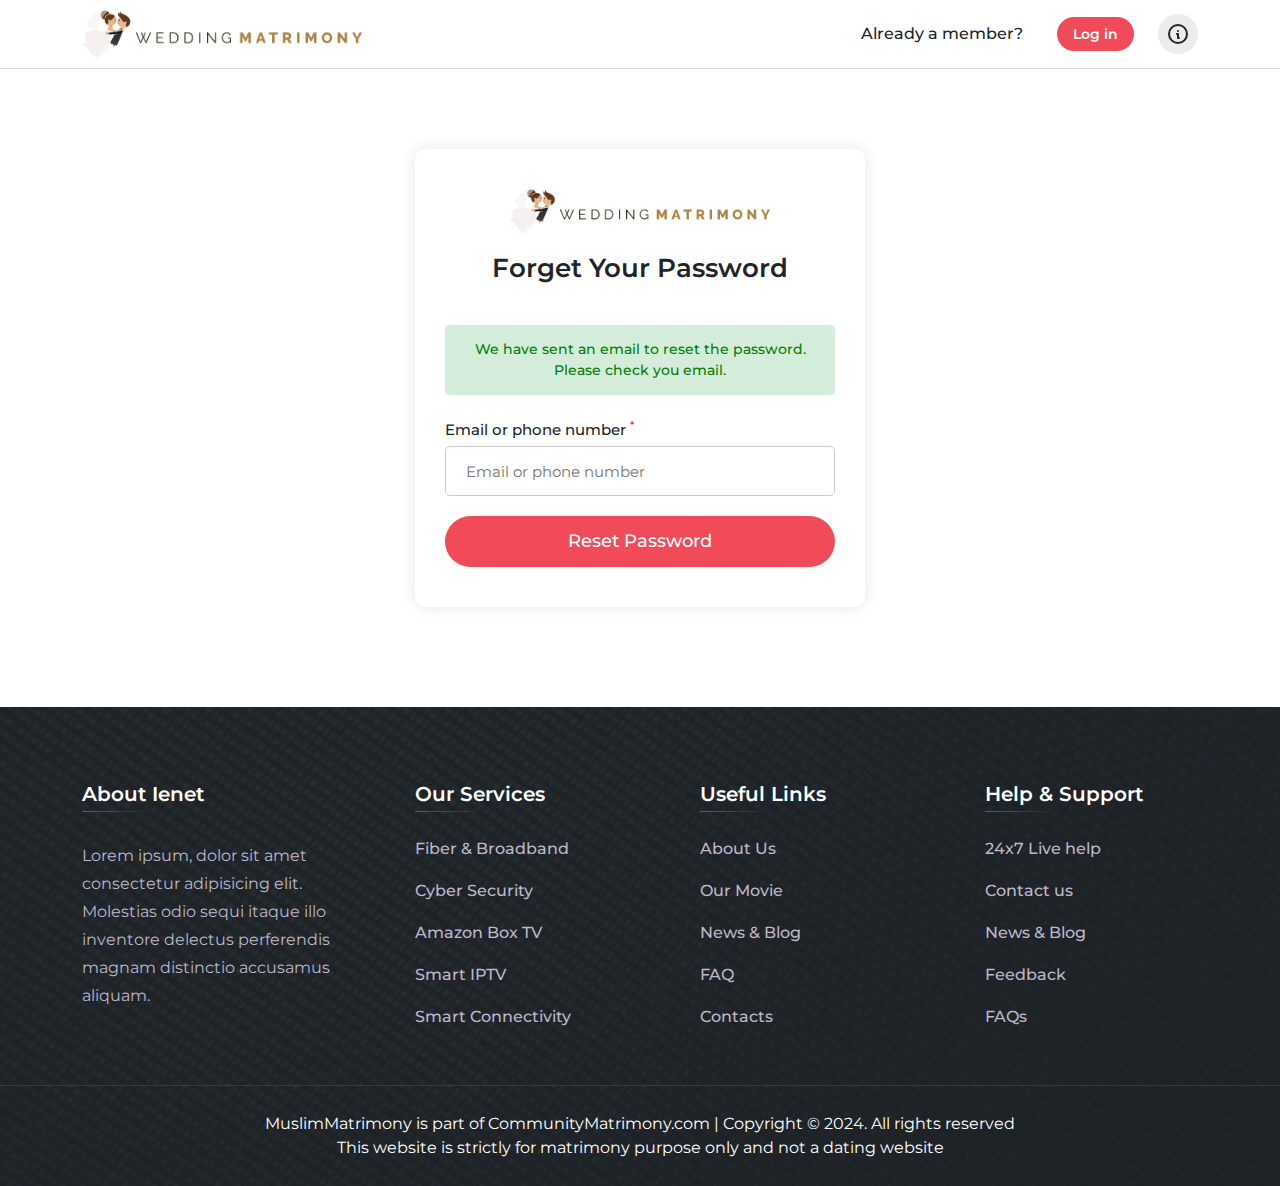
==== forget.html @ d46f6d16 "update" ====
<!DOCTYPE html>
<html lang="en">

<head>
  <meta charset="UTF-8">
  <meta http-equiv="X-UA-Compatible" content="IE=edge">
  <meta name="viewport"
    content="width=device-width, initial-scale=1.0, maximum-scale=5.0, minimum-scale=1.0, user-scalable=yes">
  <title>Matrimony</title>
  <link rel="shortcut icon" href="" type="image/x-icon">
  <!--all css link -->
  <link rel="stylesheet" href="css/bootstrap.min.css">
  <link rel="stylesheet" href="css/animate.min.css">
  <link rel="stylesheet" href="css/slick.css">
  <link rel="stylesheet" href="css/magnific-popup.css">
  <link rel="stylesheet" href="css/chosen.css">
  <link rel="stylesheet" href="css/style.css">
  <link rel="stylesheet" href="css/responsive.css">
</head>


<body>
  <!-- <div id="preloader">
    <div class="loader"></div>
  </div> -->
  <!-- header area start -->
  <div id="header-fixed-height"></div>
  <header class="header_area" id="sticky-header">
    <nav class="navbar navbar-expand-xl d-none d-xl-flex">
      <div class="container">
        <a class="navbar-brand" href="index.html">
          <img src="images/logo.png" alt="logo" width="280">
        </a>
        <button class="navbar-toggler" type="button" data-bs-toggle="collapse" data-bs-target="#navbarSupportedContent"
          aria-controls="navbarSupportedContent" aria-expanded="false" aria-label="Toggle navigation">
          <span class="navbar-toggler-icon"></span>
        </button>
        <div class="collapse navbar-collapse" id="navbarSupportedContent">
          <ul class="navbar-nav ms-auto mb-lg-0">
          </ul>
          <div class="login d-flex align-items-center gap-4">
            <h4 class="title">Already a member?</h4>
            <a href="login.html" class="login_btn">Log in</a>
            <span class="info"><svg xmlns="http://www.w3.org/2000/svg" width="24" height="24" viewBox="0 0 24 24"
                fill="none" stroke="currentColor" stroke-width="2" stroke-linecap="round" stroke-linejoin="round"
                class="icon icon-tabler icons-tabler-outline icon-tabler-info-circle">
                <path stroke="none" d="M0 0h24v24H0z" fill="none" />
                <path d="M3 12a9 9 0 1 0 18 0a9 9 0 0 0 -18 0" />
                <path d="M12 9h.01" />
                <path d="M11 12h1v4h1" /></svg>
              <div class="info_dropdown_box">
                <h4 class="title">For Service Assistance</h4>
                <a href="tel:7538897555">Call 7538897555 (Toll-Free)</a>
                <hr>
                <h4 class="title">For Payment Assistance</h4>
                <a href="tel:7538897555">Call 7538897555 (Toll-Free)</a>
              </div>
            </span>
          </div>
        </div>
      </div>
    </nav>
    <!-- mobile navbar part start -->
    <div class="mobile-menu-area d-block d-xl-none">
      <div class="mobile-topbar">
        <div class="container">
          <div class="d-flex justify-content-between align-items-center">
            <div class="logo">
              <a href="index-2.html"> <img src="images/logo.png" alt="logo"></a>
            </div>
            <div class="bars">
              <i class="fas fa-bars"></i>
            </div>
          </div>
        </div>
      </div>
      <div class="mobile-menu-overlay"></div>
      <div class="mobile-menu-main">
        <div class="logo">
          <a href="index.html"> <img src="images/logo.png" alt="logo"></a>
        </div>
        <div class="close-mobile-menu"><i class="fas fa-times"></i></div>
        <div class="menu-body">
          <div class="menu-list">
            <ul class="list-unstyled">
              <li class="nav-item">
                <a class="nav-link active" aria-current="page" href="#">
                  Consultation
                </a>
              </li>
              <li class="nav-item">
                <a class="nav-link" href="#">
                  Health Plans
                </a>
              </li>
              <li class="nav-item">
                <a class="nav-link" href="#">
                  Order Medicine
                </a>
              </li>
              <li class="nav-item">
                <a class="nav-link" href="#">
                  Home Diagnostics
                </a>
              </li>
              <li class="nav-item">
                <a class="nav-link" href="#">
                  Employers & NGOs
                </a>
              </li>
              <li class="nav-item">
                <a class="nav-link" href="#">
                  For Doctors
                </a>
              </li>
            </ul>
          </div>
        </div>
        <div class="mobile-menu-action-btn pt-4">
          <a href="login.html" class="uppercase">Log in</a>
        </div>
      </div>
    </div>
    <!-- mobile navbar part end -->
  </header>
  <!-- header area end -->

  <!-- main area start -->
  <main>

    <!-- login area start -->
    <section class="login_area">
      <div class="container">
        <div class="login_box">
          <div class="text-center">
            <img src="images/logo.png" alt="" width="260">
            <h2 class="title">Forget Your Password</h2>
          </div>
          <div class="msg_success">
            <p>We have sent an email to reset the password. Please check you email.</p>
          </div>
          <!-- <div class="msg_error">
            <p>Email Field is required</p>
          </div> -->
          <form action="#">
            <div class="input_groups">
              <label for="#">Email or phone number <sup class="text-danger">*</sup></label>
              <input type="email" placeholder="Email or phone number">
            </div>

            <div class="button_goups">
              <button type=" submit">Reset Password</button>
            </div>
          </form>
        </div>
      </div>
    </section>
    <!-- login area end -->
  </main>
  <!-- main area end -->
  <!-- scroll top part start -->
  <button class="scroll-to-top">
    <svg xmlns="http://www.w3.org/2000/svg" width="24" height="24" viewBox="0 0 24 24" fill="none" stroke="currentColor"
      stroke-width="2" stroke-linecap="round" stroke-linejoin="round"
      class="icon icon-tabler icons-tabler-outline icon-tabler-chevron-up">
      <path stroke="none" d="M0 0h24v24H0z" fill="none" />
      <path d="M6 15l6 -6l6 6" /></svg>
  </button>
  <!-- scroll top part end -->
  <!-- footer area start -->
  <footer class="footer_area" style="background-image: url(images/footer-bg-1-1.png)">
    <div class="overlay">
      <div class="container">
        <div class="row">
          <div class="col-md-6 col-xl-3">
            <div class="footer-widget footer-widget--about">
              <h2 class="footer-widget__title">About Ienet</h2>
              <p class="footer-widget__text">
                Lorem ipsum, dolor sit amet consectetur adipisicing elit. Molestias odio sequi itaque illo inventore
                delectus perferendis magnam distinctio accusamus aliquam.
              </p>
            </div>
          </div>
          <div class="col-md-6 col-xl-3">
            <div class="footer-widget footer-widget--links ps-xl-5">
              <h2 class="footer-widget__title">our services</h2>
              <ul class="list-unstyled footer-widget__links">
                <li><a href="#">Fiber & Broadband</a></li>
                <li><a href="#">Cyber Security</a></li>
                <li><a href="#">Amazon Box TV</a></li>
                <li><a href="#">Smart IPTV</a></li>
                <li><a href="#">Smart Connectivity</a></li>
              </ul>
            </div>
          </div>
          <div class="col-md-6 col-xl-3">
            <div class="footer-widget footer-widget--links ps-xl-5">
              <h2 class="footer-widget__title">useful links</h2>
              <ul class="list-unstyled footer-widget__links">
                <li><a href="#">About Us</a></li>
                <li><a href="#">Our Movie</a></li>
                <li><a href="#">News & Blog</a></li>
                <li><a href="#">FAQ</a></li>
                <li><a href="#">Contacts</a></li>
              </ul>
            </div>
          </div>
          <div class="col-md-6 col-xl-3">
            <div class="footer-widget footer-widget--links ps-xl-5">
              <h2 class="footer-widget__title">Help & Support</h2>
              <ul class="list-unstyled footer-widget__links">
                <li><a href="#">24x7 Live help</a></li>
                <li><a href="#">Contact us</a></li>
                <li><a href="#">News & Blog</a></li>
                <li><a href="#">Feedback</a></li>
                <li><a href="#">FAQs</a></li>
              </ul>
            </div>
          </div>
        </div>
      </div>
      <div class="main-footer__bottom">
        <div class="container">
          <div class="main-footer__bottom__inner">
            <p class="main-footer__copyright">
              MuslimMatrimony is part of CommunityMatrimony.com | Copyright © 2024. All rights reserved
            </p>
            <p class="main-footer__copyright">
              This website is strictly for matrimony purpose only and not a dating website
            </p>
          </div>
        </div>
      </div>
    </div>
  </footer>
  <!-- footer area end -->


  <!-- all js link -->
  <script src="js/jquery-3.6.0.min.js"></script>
  <script src="js/bootstrap.bundle.min.js"></script>
  <script src="js/slick.min.js"></script>
  <script src="js/jquery.magnific-popup.min.js"></script>
  <script src="js/chosen.jquery.min.js"></script>
  <script src="js/script.js"></script>
</body>

</html>
---- css/chosen.css ----
.chosen-container {
  position: relative;
  display: inline-block;
  vertical-align: middle;
  font-size: 13px;
  -webkit-user-select: none;
  -moz-user-select: none;
  -ms-user-select: none;
  user-select: none;
}

.chosen-container * {
  -webkit-box-sizing: border-box;
  box-sizing: border-box;
}

.chosen-container .chosen-drop {
  position: absolute;
  top: 100%;
  z-index: 1010;
  width: 100%;
  border: 1px solid #aaa;
  border-top: 0;
  background: #fff;
  -webkit-box-shadow: 0 4px 5px rgba(0, 0, 0, 0.15);
  box-shadow: 0 4px 5px rgba(0, 0, 0, 0.15);
  clip: rect(0, 0, 0, 0);
  -webkit-clip-path: inset(100% 100%);
  clip-path: inset(100% 100%);
}

.chosen-container.chosen-with-drop .chosen-drop {
  clip: auto;
  -webkit-clip-path: none;
  clip-path: none;
}

.chosen-container a {
  cursor: pointer;
}

.chosen-container .search-choice .group-name, .chosen-container .chosen-single .group-name {
  margin-right: 4px;
  overflow: hidden;
  white-space: nowrap;
  text-overflow: ellipsis;
  font-weight: normal;
  color: #999999;
}

.chosen-container .search-choice .group-name:after, .chosen-container .chosen-single .group-name:after {
  content: ":";
  padding-left: 2px;
  vertical-align: top;
}

/* @end */
/* @group Single Chosen */
.chosen-container-single .chosen-single {
  position: relative;
  display: block;
  overflow: hidden;
  padding: 0 0 0 8px;
  height: 25px;
  border: 1px solid #aaa;
  border-radius: 5px;
  background-color: #fff;
  background: -webkit-gradient(linear, left top, left bottom, color-stop(20%, #fff), color-stop(50%, #f6f6f6), color-stop(52%, #eee), to(#f4f4f4));
  background: linear-gradient(#fff 20%, #f6f6f6 50%, #eee 52%, #f4f4f4 100%);
  background-clip: padding-box;
  -webkit-box-shadow: 0 0 3px #fff inset, 0 1px 1px rgba(0, 0, 0, 0.1);
  box-shadow: 0 0 3px #fff inset, 0 1px 1px rgba(0, 0, 0, 0.1);
  color: #444;
  text-decoration: none;
  white-space: nowrap;
  line-height: 24px;
}

.chosen-container-single .chosen-default {
  color: #999;
}

.chosen-container-single .chosen-single span {
  display: block;
  overflow: hidden;
  margin-right: 26px;
  text-overflow: ellipsis;
  white-space: nowrap;
}

.chosen-container-single .chosen-single-with-deselect span {
  margin-right: 38px;
}

.chosen-container-single .chosen-single abbr {
  position: absolute;
  top: 6px;
  right: 26px;
  display: block;
  width: 12px;
  height: 12px;
  font-size: 1px;
}

.chosen-container-single .chosen-single abbr:hover {
  background-position: -42px -10px;
}

.chosen-container-single.chosen-disabled .chosen-single abbr:hover {
  background-position: -42px -10px;
}

.chosen-container-single .chosen-single div {
  position: absolute;
  top: 0;
  right: 0;
  display: block;
  width: 18px;
  height: 100%;
}

.chosen-container-single .chosen-single div b {
  display: block;
  width: 100%;
  height: 100%;
}

.chosen-container-single .chosen-search {
  position: relative;
  z-index: 1010;
  margin: 0;
  padding: 3px 4px;
  white-space: nowrap;
}

.chosen-container-single .chosen-search input[type="text"] {
  margin: 1px 0;
  padding: 4px 20px 4px 5px;
  width: 100%;
  height: auto;
  outline: 0;
  border: 1px solid #aaa;
  font-size: 1em;
  font-family: sans-serif;
  line-height: normal;
  border-radius: 0;
}

.chosen-container-single .chosen-drop {
  margin-top: -1px;
  border-radius: 0 0 4px 4px;
  background-clip: padding-box;
}

.chosen-container-single.chosen-container-single-nosearch .chosen-search {
  position: absolute;
  clip: rect(0, 0, 0, 0);
  -webkit-clip-path: inset(100% 100%);
  clip-path: inset(100% 100%);
}

/* @end */
/* @group Results */
.chosen-container .chosen-results {
  color: #444;
  position: relative;
  overflow-x: hidden;
  overflow-y: auto;
  margin: 0 4px 4px 0;
  padding: 0 0 0 4px;
  max-height: 240px;
  -webkit-overflow-scrolling: touch;
}

.chosen-container .chosen-results li {
  display: none;
  margin: 0;
  padding: 5px 6px;
  list-style: none;
  line-height: 15px;
  word-wrap: break-word;
  -webkit-touch-callout: none;
}

.chosen-container .chosen-results li.active-result {
  display: list-item;
  cursor: pointer;
}

.chosen-container .chosen-results li.disabled-result {
  display: list-item;
  color: #ccc;
  cursor: default;
}

.chosen-container .chosen-results li.highlighted {
  background-color: #3875d7;
  background-image: -webkit-gradient(linear, left top, left bottom, color-stop(20%, #3875d7), color-stop(90%, #2a62bc));
  background-image: linear-gradient(#3875d7 20%, #2a62bc 90%);
  color: #fff;
}

.chosen-container .chosen-results li.no-results {
  color: #777;
  display: list-item;
  background: #f4f4f4;
}

.chosen-container .chosen-results li.group-result {
  display: list-item;
  font-weight: bold;
  cursor: default;
}

.chosen-container .chosen-results li.group-option {
  padding-left: 15px;
}

.chosen-container .chosen-results li em {
  font-style: normal;
  text-decoration: underline;
}

/* @end */
/* @group Multi Chosen */
.chosen-container-multi .chosen-choices {
  position: relative;
  overflow: hidden;
  margin: 0;
  padding: 0 5px;
  width: 100%;
  height: auto;
  border: 1px solid #aaa;
  background-color: #fff;
  background-image: -webkit-gradient(linear, left top, left bottom, color-stop(1%, #eee), color-stop(15%, #fff));
  background-image: linear-gradient(#eee 1%, #fff 15%);
  cursor: text;
}

.chosen-container-multi .chosen-choices li {
  float: left;
  list-style: none;
}

.chosen-container-multi .chosen-choices li.search-field {
  margin: 0;
  padding: 0;
  white-space: nowrap;
}

.chosen-container-multi .chosen-choices li.search-field input[type="text"] {
  margin: 1px 0;
  padding: 0;
  height: 25px;
  outline: 0;
  border: 0 !important;
  background: transparent !important;
  -webkit-box-shadow: none;
  box-shadow: none;
  color: #999;
  font-size: 100%;
  font-family: sans-serif;
  line-height: normal;
  border-radius: 0;
  width: 25px;
}

.chosen-container-multi .chosen-choices li.search-choice {
  position: relative;
  margin: 3px 5px 3px 0;
  padding: 3px 20px 3px 5px;
  border: 1px solid #aaa;
  max-width: 100%;
  border-radius: 3px;
  background-color: #eeeeee;
  background-image: -webkit-gradient(linear, left top, left bottom, color-stop(20%, #f4f4f4), color-stop(50%, #f0f0f0), color-stop(52%, #e8e8e8), to(#eee));
  background-image: linear-gradient(#f4f4f4 20%, #f0f0f0 50%, #e8e8e8 52%, #eee 100%);
  background-size: 100% 19px;
  background-repeat: repeat-x;
  background-clip: padding-box;
  -webkit-box-shadow: 0 0 2px #fff inset, 0 1px 0 rgba(0, 0, 0, 0.05);
  box-shadow: 0 0 2px #fff inset, 0 1px 0 rgba(0, 0, 0, 0.05);
  color: #333;
  line-height: 13px;
  cursor: default;
}

.chosen-container-multi .chosen-choices li.search-choice span {
  word-wrap: break-word;
}

.chosen-container-multi .chosen-choices li.search-choice .search-choice-close {
  position: absolute;
  top: 4px;
  right: 3px;
  display: block;
  width: 12px;
  height: 12px;
  font-size: 1px;
}

.chosen-container-multi .chosen-choices li.search-choice .search-choice-close:hover {
  background-position: -42px -10px;
}

.chosen-container-multi .chosen-choices li.search-choice-disabled {
  padding-right: 5px;
  border: 1px solid #ccc;
  background-color: #e4e4e4;
  background-image: -webkit-gradient(linear, left top, left bottom, color-stop(20%, #f4f4f4), color-stop(50%, #f0f0f0), color-stop(52%, #e8e8e8), to(#eee));
  background-image: linear-gradient(#f4f4f4 20%, #f0f0f0 50%, #e8e8e8 52%, #eee 100%);
  color: #666;
}

.chosen-container-multi .chosen-choices li.search-choice-focus {
  background: #d4d4d4;
}

.chosen-container-multi .chosen-choices li.search-choice-focus .search-choice-close {
  background-position: -42px -10px;
}

.chosen-container-multi .chosen-results {
  margin: 0;
  padding: 0;
}

.chosen-container-multi .chosen-drop .result-selected {
  display: list-item;
  color: #ccc;
  cursor: default;
}

/* @end */
/* @group Active  */
.chosen-container-active .chosen-single {
  border: 1px solid #5897fb;
  -webkit-box-shadow: 0 0 5px rgba(0, 0, 0, 0.3);
  box-shadow: 0 0 5px rgba(0, 0, 0, 0.3);
}

.chosen-container-active.chosen-with-drop .chosen-single {
  border: 1px solid #aaa;
  border-bottom-right-radius: 0;
  border-bottom-left-radius: 0;
  background-image: -webkit-gradient(linear, left top, left bottom, color-stop(20%, #eee), color-stop(80%, #fff));
  background-image: linear-gradient(#eee 20%, #fff 80%);
  -webkit-box-shadow: 0 1px 0 #fff inset;
  box-shadow: 0 1px 0 #fff inset;
}

.chosen-container-active.chosen-with-drop .chosen-single div {
  border-left: none;
  background: transparent;
}

.chosen-container-active.chosen-with-drop .chosen-single div b {
  background-position: -18px 2px;
}

.chosen-container-active .chosen-choices {
  border: 1px solid #5897fb;
  -webkit-box-shadow: 0 0 5px rgba(0, 0, 0, 0.3);
  box-shadow: 0 0 5px rgba(0, 0, 0, 0.3);
}

.chosen-container-active .chosen-choices li.search-field input[type="text"] {
  color: #222 !important;
}

/* @end */
/* @group Disabled Support */
.chosen-disabled {
  opacity: 0.5 !important;
  cursor: default;
}

.chosen-disabled .chosen-single {
  cursor: default;
}

.chosen-disabled .chosen-choices .search-choice .search-choice-close {
  cursor: default;
}

/* @end */
/* @group Right to Left */
.chosen-rtl {
  text-align: right;
}

.chosen-rtl .chosen-single {
  overflow: visible;
  padding: 0 8px 0 0;
}

.chosen-rtl .chosen-single span {
  margin-right: 0;
  margin-left: 26px;
  direction: rtl;
}

.chosen-rtl .chosen-single-with-deselect span {
  margin-left: 38px;
}

.chosen-rtl .chosen-single div {
  right: auto;
  left: 3px;
}

.chosen-rtl .chosen-single abbr {
  right: auto;
  left: 26px;
}

.chosen-rtl .chosen-choices li {
  float: right;
}

.chosen-rtl .chosen-choices li.search-field input[type="text"] {
  direction: rtl;
}

.chosen-rtl .chosen-choices li.search-choice {
  margin: 3px 5px 3px 0;
  padding: 3px 5px 3px 19px;
}

.chosen-rtl .chosen-choices li.search-choice .search-choice-close {
  right: auto;
  left: 4px;
}

.chosen-rtl.chosen-container-single .chosen-results {
  margin: 0 0 4px 4px;
  padding: 0 4px 0 0;
}

.chosen-rtl .chosen-results li.group-option {
  padding-right: 15px;
  padding-left: 0;
}

.chosen-rtl.chosen-container-active.chosen-with-drop .chosen-single div {
  border-right: none;
}

.chosen-rtl .chosen-search input[type="text"] {
  padding: 4px 5px 4px 20px;
  direction: rtl;
}

.chosen-rtl.chosen-container-single .chosen-single div b {
  background-position: 6px 2px;
}

.chosen-rtl.chosen-container-single.chosen-with-drop .chosen-single div b {
  background-position: -12px 2px;
}

/* @end */
/* @group Retina compatibility */
@media only screen and (-webkit-min-device-pixel-ratio: 1.5), only screen and (min-resolution: 144dpi), only screen and (min-resolution: 1.5dppx) {

  .chosen-rtl .chosen-search input[type="text"],
  .chosen-container-single .chosen-single abbr,
  .chosen-container-single .chosen-single div b,
  .chosen-container-single .chosen-search input[type="text"],
  .chosen-container-multi .chosen-choices .search-choice .search-choice-close,
  .chosen-container .chosen-results-scroll-down span,
  .chosen-container .chosen-results-scroll-up span {
    background-size: 52px 37px !important;
    background-repeat: no-repeat !important;
  }
}

/* @end */
---- css/style.css ----
@import url("https://fonts.googleapis.com/css2?family=Montserrat:ital,wght@0,100..900;1,100..900&display=swap");
* {
  margin: 0;
  padding: 0;
  box-sizing: border-box;
  outline: none;
}

h1,
h2,
h3,
h4,
h5,
h6,
p {
  margin: 0;
  padding: 0;
}

p {
  line-height: 150%;
  color: #5f5f5f;
  font-size: 16px;
  font-weight: 400;
}

span {
  display: inline-block;
}

a {
  display: inline-block;
  text-decoration: none;
}

a,
button {
  transition: all linear 0.2s;
}

a:hover,
a:focus {
  text-decoration: none;
}

ul,
ol {
  margin: 0;
  padding: 0;
}

body {
  overflow-x: hidden;
  font-size: 15px;
  font-weight: 400;
  color: #212529;
  position: relative;
  font-family: "Montserrat", sans-serif;
  background-color: #ffffff;
  line-height: 1.5em;
}

.mt-30 {
  margin-top: 30px;
}

.mb-30 {
  margin-bottom: 30px;
}

.mt-40 {
  margin-top: 40px;
}

.mb-40 {
  margin-bottom: 40px;
}

.mt-50 {
  margin-top: 50px;
}

.mb-50 {
  margin-bottom: 50px;
}

.mt-60 {
  margin-top: 60px;
}

.mb-60 {
  margin-bottom: 60px;
}

::selection {
  background-color: #f14b59;
  color: #ffffff;
}

.section_title {
  font-size: 32px;
  font-weight: 700;
  line-height: normal;
  text-align: center;
  margin-bottom: 40px;
}
.section_title a {
  color: #f14b59;
}
.section_title a:hover {
  text-decoration: underline;
}

.common_btn {
  background-color: #212529;
  border-radius: 60px;
  padding: 14px 32px;
  position: relative;
  transition: all linear 0.2s;
  color: #ffffff;
  font-size: 16px;
  font-weight: 500;
  z-index: 1;
}
.common_btn:hover {
  background-color: #f14b59;
}
.common_btn i {
  margin-right: 8px;
  font-size: 18px;
}

#preloader {
  width: 100%;
  height: 100%;
  background-color: #ffffff;
  position: fixed;
  top: 0;
  left: 0;
  z-index: 9999;
  display: flex;
  justify-content: center;
  align-items: center;
}

.loader {
  width: 40px;
  aspect-ratio: 1;
  border-radius: 50%;
  background: radial-gradient(farthest-side, #ffa516 94%, rgba(0, 0, 0, 0)) top/5px 5px no-repeat, conic-gradient(rgba(0, 0, 0, 0) 30%, #ffa516);
  -webkit-mask: radial-gradient(farthest-side, rgba(0, 0, 0, 0) calc(100% - 5px), #000 0);
  animation: l13 1s infinite linear;
}

@keyframes l13 {
  100% {
    transform: rotate(1turn);
  }
}
.line-limit-1 {
  overflow: hidden;
  display: -webkit-box;
  -webkit-line-clamp: 1 !important;
  -webkit-box-orient: vertical;
}

.line-limit-2 {
  overflow: hidden;
  display: -webkit-box;
  -webkit-line-clamp: 2 !important;
  -webkit-box-orient: vertical;
}

.line-limit-3 {
  overflow: hidden;
  display: -webkit-box;
  -webkit-line-clamp: 3 !important;
  -webkit-box-orient: vertical;
}

.line-limit-4 {
  overflow: hidden;
  display: -webkit-box;
  -webkit-line-clamp: 4 !important;
  -webkit-box-orient: vertical;
}

.line-limit-6 {
  overflow: hidden;
  display: -webkit-box;
  -webkit-line-clamp: 6 !important;
  -webkit-box-orient: vertical;
}

.line-limit-7 {
  overflow: hidden;
  display: -webkit-box;
  -webkit-line-clamp: 7 !important;
  -webkit-box-orient: vertical;
}

.line-limit-8 {
  overflow: hidden;
  display: -webkit-box;
  -webkit-line-clamp: 8 !important;
  -webkit-box-orient: vertical;
}

.line-limit-9 {
  overflow: hidden;
  display: -webkit-box;
  -webkit-line-clamp: 9 !important;
  -webkit-box-orient: vertical;
}

.line-limit-10 {
  overflow: hidden;
  display: -webkit-box;
  -webkit-line-clamp: 10 !important;
  -webkit-box-orient: vertical;
}

.header_area {
  background-color: #ffffff;
  position: relative;
  z-index: 999;
  width: 100%;
  padding: 5px 0;
  border-bottom: 1px solid #ddd;
}
.header_area .navbar {
  padding: 0 !important;
}
.header_area .navbar-nav .nav-item {
  margin-right: 15px;
}
.header_area .navbar-nav .nav-item .nav-link {
  font-size: 16px;
  font-weight: 600;
  color: #0C0B52;
}
.header_area .navbar-nav .nav-item .nav-link:hover {
  color: #f14b59;
}
.header_area .login .title {
  font-size: 16px;
  font-weight: 500;
}
.header_area .login_btn {
  font-size: 14px;
  font-weight: 600;
  color: #ffffff;
  line-height: 24px;
  background-color: #f14b59;
  border-radius: 40px;
  padding: 5px 16px;
  border: 0;
}
.header_area .login_btn:hover {
  background-color: #212529;
}
.header_area .info {
  background-color: #ececec;
  border-radius: 50%;
  width: 40px;
  height: 40px;
  display: flex;
  justify-content: center;
  align-items: center;
  border: 0;
  position: relative;
  cursor: pointer;
}
.header_area .info .info_dropdown_box {
  position: absolute;
  top: 100%;
  right: 0;
  width: 300px;
  background-color: #ffffff;
  padding: 30px;
  cursor: auto;
  visibility: hidden;
  opacity: 0;
  transition: all linear 0.2s;
  box-shadow: 0 0 15px rgba(0, 0, 0, 0.1);
}
.header_area .info .info_dropdown_box .title {
  font-size: 15px;
  font-weight: 500;
  margin-bottom: 7px;
}
.header_area .info .info_dropdown_box a {
  color: #5f5f5f;
  font-size: 13px;
  font-weight: 500;
}
.header_area .info .info_dropdown_box a:hover {
  color: #f14b59;
}
.header_area .info:hover .info_dropdown_box {
  visibility: visible;
  opacity: 1;
}

#header-fixed-height.active-height {
  display: block;
  height: 67px;
}

.sticky-menu {
  background-color: #ffffff;
  animation: 700ms ease-in-out 0s normal none 1 running fadeInDown;
  box-shadow: 0 2px 20px rgba(25, 25, 25, 0.1);
  border-radius: 0;
  position: fixed;
  top: 0;
  left: 0;
}

/*=============================
	05. Mobile Menu start
===============================*/
.mobile-menu-area {
  z-index: 999;
  background-color: #ffffff;
  width: 100%;
  transition: all linear 0.2s;
  margin-top: 0;
}

.mobile-menu-area .mobile-topbar {
  width: 100%;
  background-color: #ffffff;
  padding: 13px 0;
}

.mobile-menu-area .mobile-topbar .bars {
  position: relative;
}

.mobile-menu-area .mobile-topbar .bars i {
  height: 35px;
  width: 45px;
  color: #212529;
  font-size: 24px;
  text-align: center;
  line-height: 35px;
  border-radius: 3px;
  cursor: pointer;
  transition: all linear 0.2s;
}

.mobile-menu-area .mobile-topbar .icon i {
  width: 45px;
  height: 45px;
  background-color: #ffffff;
  border-radius: 50%;
  text-align: center;
  line-height: 45px;
  font-size: 16px;
  cursor: pointer;
  transition: all linear 0.2s;
  box-shadow: 0px 0px 10px 0px rgba(0, 0, 0, 0.1);
}

.mobile-menu-area .mobile-topbar .icon i:hover {
  background-color: #f14b59;
  color: #ffffff;
  border-color: #f14b59;
}

.mobile-menu-area .mobile-menu-overlay {
  width: 100%;
  height: 100%;
  background-color: rgba(0, 0, 0, 0.6);
  position: fixed;
  top: 0;
  left: 0;
  z-index: 999;
}

.mobile-menu-area .mobile-menu-main {
  width: 320px;
  height: 100%;
  background-color: #ffffff;
  position: fixed;
  top: 0;
  left: -320px;
  z-index: 999;
  overflow-y: scroll;
  transition-duration: 0.3s;
}

.mobile-menu-area .mobile-menu-main .logo {
  padding: 20px;
}

.mobile-menu-area .mobile-menu-main .close-mobile-menu {
  position: absolute;
  top: 16px;
  right: 10px;
}

.mobile-menu-area .mobile-menu-main .close-mobile-menu i {
  width: 40px;
  height: 40px;
  text-align: center;
  line-height: 40px;
  color: #212529;
  font-size: 17px;
  cursor: pointer;
  transition: all linear 0.2s;
  transition: all linear 0.2s;
}

.mobile-menu-area .mobile-menu-main .close-mobile-menu i:hover {
  color: #f14b59;
}

.mobile-menu-area .mobile-menu-main .menu-body .menu-list {
  padding-top: 10px;
}

.mobile-menu-area .mobile-menu-main .menu-body .menu-list ul li a {
  font-weight: 500;
  font-size: 15px;
  color: #212529;
  border-top: 1px solid var(--border);
  width: 100%;
  padding: 0px 20px;
  line-height: 44px;
  padding-right: 10px;
  transition: all linear 0.2s;
  display: flex;
  justify-content: space-between;
  align-items: center;
  text-transform: uppercase;
}

.mobile-menu-area .mobile-menu-main .menu-body .menu-list ul li:last-child a {
  border-bottom: 1px solid var(--border);
}

.mobile-menu-area .mobile-menu-main .menu-body .menu-list ul li a:hover {
  color: #f14b59;
}

.mobile-menu-area .mobile-menu-main .menu-body .menu-list ul li a i {
  width: 32px;
  height: 32px;
  background-color: #ffffff;
  text-align: center;
  line-height: 32px;
  font-size: 12px;
  border-radius: 3px;
  background-color: var(--section-bg);
  transition: all linear 0.2s;
}

.mobile-menu-area .mobile-menu-main .menu-body .menu-list ul li a:hover i {
  background-color: #f14b59;
  color: #ffffff;
}

.mobile-menu-area .mobile-menu-main .menu-body .menu-list ul li ul {
  padding-left: 0;
  display: none;
}

.mobile-menu-area .mobile-menu-main .menu-body .menu-list ul li ul a {
  padding: 0px 20px;
  padding-left: 40px;
}

.mobile-menu-area .mobile-menu-main .menu-body .menu-list ul li ul li:last-child a {
  border-bottom: 0;
}

.mobile-menu-area .mobile-menu-main .menu-body .social-icon ul li {
  display: inline-block;
}

.mobile-menu-area .mobile-menu-main .social-icon {
  padding: 20px;
  text-align: center;
}

.mobile-menu-area .mobile-menu-main .social-icon ul li {
  display: inline-block;
  margin: 0 4px;
}

.mobile-menu-area .mobile-menu-main .social-icon ul li a {
  width: 36px;
  height: 36px;
  color: #212529;
  text-align: center;
  font-size: 16px;
  line-height: 36px;
  border-radius: 3px;
  background-color: var(--section-bg);
}

.mobile-menu-area .mobile-menu-main .social-icon ul li a:hover {
  background-color: #f14b59;
  color: #ffffff;
  border-color: #f14b59;
}

.mobile-menu-overlay {
  transition-duration: 0.3s;
  visibility: hidden;
  opacity: 0;
}

.mobile-menu-overlay.active {
  visibility: visible;
  opacity: 1;
}

.mobile-menu-main.active {
  left: 0 !important;
}

.mobile-menu-area .mobile-menu-action-btn {
  padding: 20px;
}

.mobile-menu-area .mobile-menu-action-btn a {
  color: #ffffff;
  background-color: #f14b59;
  padding: 12px 0;
  font-size: 16px;
  font-weight: 700;
  border-radius: 5px;
  width: 100%;
  text-align: center;
}

.mobile-menu-area .mobile-menu-action-btn a:hover {
  background-color: #212529;
}

.mobile-menu-area .mobile-menu-action-btn a i {
  font-size: 14px;
  margin-left: 8px;
}

.slideshow {
  position: relative;
  z-index: 1;
  width: 100%;
}
.slideshow .slider-track {
  transition: all 1s cubic-bezier(0.7, 0, 0.3, 1);
}
.slideshow .item {
  height: 800px;
  position: relative;
  z-index: 1;
}
.slideshow .item img {
  width: 100%;
  height: 100%;
  object-fit: cover;
  transition: all 8s cubic-bezier(0.7, 0, 0.3, 1);
  transform: scale(1);
}
.slideshow .item.slick-active img {
  transform: scale(1.5);
}
.slideshow .item .item_text {
  position: absolute;
  top: 0;
  left: 0;
  width: 100%;
  height: 100%;
  padding-bottom: 140px;
  padding-top: 220px;
  background: rgba(0, 0, 0, 0.58);
}

.banner_area .text .title {
  font-size: 62px;
  font-weight: 700;
  margin-bottom: 16px;
  color: #ffffff;
}
.banner_area .text .title span {
  color: #f14b59;
}
.banner_area .text p {
  padding-bottom: 15px;
  font-weight: 500;
  font-size: 20px;
  color: #fff;
  margin-bottom: 30px;
}
.banner_area .form {
  background: rgba(0, 0, 0, 0.58);
  padding: 30px;
  border-radius: 10px;
}
.banner_area .form .main {
  display: flex;
  align-items: center;
  align-items: flex-end;
  gap: 20px;
}
.banner_area .form .main .fields {
  flex-grow: 1;
}
.banner_area .form .main .fields .form-label {
  font-size: 15px;
  font-weight: 500;
  color: #ffffff;
}
.banner_area .form .main .fields .input_groups input {
  width: 100%;
  height: 45px;
  background-color: #ffffff;
  border-radius: 4px;
  border: none;
  padding: 0 15px;
  font-size: 15px;
}
.banner_area .form .main .fields .chosen-container-single .chosen-single {
  color: #232F3E;
  line-height: 45px;
  height: 45px;
  font-size: 15px;
}
.banner_area .form .main .fields .chosen-container-single .chosen-single {
  height: 45px;
  border: 1px solid #ced4da;
  border-radius: 4px;
  background-color: #fff;
  background: none;
  box-shadow: none;
  color: #444;
  text-decoration: none;
  white-space: nowrap;
  background-color: #ffffff;
}
.banner_area .form .main .fields .chosen-container-active.chosen-with-drop .chosen-single {
  border: 1px solid #ced4da;
  background-image: none;
  box-shadow: none;
  background-color: #ffffff;
}
.banner_area .form .main .fields .chosen-container {
  width: 100% !important;
}
.banner_area .form .main .fields .chosen-container .chosen-results li {
  line-height: 27px;
}
.banner_area .form .main .fields .chosen-container-single .chosen-search input[type=text] {
  height: 35px !important;
}
.banner_area .form .main .fields .chosen-container-single .chosen-single div b {
  display: block;
  width: 10px;
  height: 10px;
  background: none;
  background-color: #999;
  clip-path: polygon(50% 60%, 0 0, 100% 0);
  position: absolute;
  top: 50%;
  transform: translateY(-50%);
}
.banner_area .form .main .fields .chosen-container-active.chosen-with-drop .chosen-single div b {
  clip-path: polygon(50% 40%, 0% 100%, 100% 100%);
}
.banner_area .form .main .buttons {
  flex: 0 0 auto;
}
.banner_area .form .main .buttons button {
  background: #f14b59;
  color: #ffffff;
  border: 0;
  padding: 11px 25px;
  text-align: center;
  font-size: 14px;
  text-transform: uppercase;
  transition: all 0.5s ease 0s;
  border-radius: 3px;
  font-weight: 600;
  min-height: 45px;
}
.banner_area .form .main .buttons button:hover {
  background-color: #ffffff;
  color: #f14b59;
}
.banner_area .form small {
  color: #ffffff;
  font-weight: 500;
}
.banner_area .form small a {
  color: #f14b59;
}

.features_area {
  background-color: #FDFCF8;
  padding: 80px 0;
}
.features_area .features_item {
  background: rgb(255, 255, 255);
  padding: 30px;
  box-shadow: rgba(51, 51, 51, 0.13) 0px 1px 14px -3px;
  border-radius: 5px;
  text-align: center;
  transition: all 0.5s ease;
  height: 100%;
}
.features_area .features_item:hover {
  box-shadow: 0px -2px 62px 0px rgba(0, 0, 0, 0.2);
}
.features_area .features_item .image {
  margin-bottom: 24px;
}
.features_area .features_item .text p {
  font-weight: 500;
}

.search_area {
  background-image: linear-gradient(to right, rgba(42, 38, 38, 0.568627451), #2a2c3c);
  padding: 80px 0;
}
.search_area .main {
  display: flex;
  align-items: center;
  align-items: flex-end;
  gap: 20px;
}
.search_area .main .fields {
  flex-grow: 1;
}
.search_area .main .fields .form-label {
  font-size: 15px;
  font-weight: 500;
  color: #ffffff;
}
.search_area .main .fields .input_groups label {
  font-size: 15px;
  font-weight: 500;
  color: #ffffff;
  margin-bottom: 8px;
}
.search_area .main .fields .input_groups input {
  width: 100%;
  height: 45px;
  background-color: #ffffff;
  border-radius: 4px;
  border: none;
  padding: 0 15px;
  font-size: 15px;
}
.search_area .main .fields .input_groups select {
  width: 100%;
  height: 45px;
  background-color: #ffffff;
  border-radius: 4px;
  border: none;
  padding: 0 15px;
  font-size: 15px;
}
.search_area .main .buttons {
  flex: 0 0 auto;
}
.search_area .main .buttons button {
  background: #f14b59;
  color: #ffffff;
  border: 0;
  padding: 11px 25px;
  text-align: center;
  font-size: 14px;
  text-transform: uppercase;
  transition: all 0.5s ease 0s;
  border-radius: 3px;
  font-weight: 600;
  min-height: 45px;
}
.search_area .main .buttons button:hover {
  background-color: #ffffff;
  color: #f14b59;
}

.profile_area {
  margin-top: 80px;
}
.profile_area .profile_item {
  background: #fff;
  border-radius: 12px;
  border: 1px solid #dee4ff;
  transition: all 0.3s ease;
  position: relative;
  overflow: hidden;
  margin: 0 12px;
}
.profile_area .profile_item:hover {
  box-shadow: 0 0px 15px rgba(0, 0, 0, 0.15);
}
.profile_area .profile_item .image {
  position: relative;
}
.profile_area .profile_item .image .overlay {
  position: absolute;
  top: 0;
  left: 0;
  width: 100%;
  height: 100%;
  backdrop-filter: blur(25px);
  color: var(--white);
  padding: 24px;
  display: flex;
  flex-direction: column;
  justify-content: center;
}
.profile_area .profile_item .text {
  padding: 24px;
  text-align: center;
}
.profile_area .profile_item .text .user {
  font-size: 16px;
  font-weight: 700;
  color: #212529;
}
.profile_area .profile_item .text .age {
  margin-top: 10px;
  font-size: 14px;
  font-weight: 500;
  color: #212529;
}
.profile_area .profile_slider {
  padding: 0 50px;
}
.profile_area .slick-list {
  padding: 22px 0;
  margin: -22px 0;
}
.profile_area .arrow {
  width: 42px;
  height: 42px;
  border: 1px solid #dee4ff;
  display: flex;
  justify-content: center;
  align-items: center;
  border-radius: 50%;
  transition: all linear 0.2s;
  cursor: pointer;
  position: absolute;
  top: 50%;
  transform: translateY(-50%);
}
.profile_area .arrow:hover {
  background-color: #f14b59;
  color: #ffffff;
  border-color: #f14b59;
}
.profile_area .arrow_left {
  left: 0;
}
.profile_area .arrow_right {
  right: 0;
}

.testimonial_area {
  padding: 80px 0;
  background-color: #f8f8f8;
  margin-top: 80px;
}
.testimonial_area .testimonial_item {
  margin: 0 12px;
  display: flex;
  align-items: center;
  gap: 20px;
  padding-right: 24px;
  border: 1px solid #ccc;
}
.testimonial_area .testimonial_item .image {
  position: relative;
  flex: 0 0 auto;
  width: 185px;
  height: 185px;
}
.testimonial_area .testimonial_item .image img {
  height: 100%;
  object-fit: cover;
  object-position: center;
}
.testimonial_area .testimonial_item .image .quote {
  width: 46px;
  height: 46px;
  background-color: #f14b59;
  border-radius: 50%;
  display: flex;
  align-items: center;
  justify-content: center;
  position: absolute;
  top: -30px;
  left: 50%;
  transform: translateX(-50%);
  color: #ffffff;
}
.testimonial_area .testimonial_item .text .name {
  font-size: 18px;
  font-weight: 700;
  color: #212529;
  margin-bottom: 0px;
}
.testimonial_area .testimonial_item .text .top {
  border-bottom: 1px solid #dee4ff;
  margin-bottom: 10px;
  padding-bottom: 16px;
}
.testimonial_area .testimonial_item .text p {
  overflow: hidden;
  display: -webkit-box;
  -webkit-line-clamp: 3;
  -webkit-box-orient: vertical;
  font-size: 15px;
  font-weight: 500;
  line-height: 24px;
}
.testimonial_area .slick-track {
  padding: 30px 0;
  margin-bottom: -30px;
}
.testimonial_area .slick-dots {
  list-style: none;
  margin-top: 0px;
  display: flex;
  justify-content: center;
  align-items: center;
}
.testimonial_area .slick-dots li {
  display: inline-block;
  margin: 0 8px;
}
.testimonial_area .slick-dots li button {
  font-size: 0;
  list-style: none;
  width: 8px;
  height: 8px;
  border: 0;
  border-radius: 50%;
  background-color: #f14b59;
  position: relative;
}
.testimonial_area .slick-dots li button::before {
  width: 20px;
  height: 20px;
  border: 1px solid #f14b59;
  border-radius: 50%;
  content: "";
  position: absolute;
  top: 50%;
  left: 50%;
  transform: translate(-50%, -50%);
  opacity: 0;
  transition: all linear 0.2s;
}
.testimonial_area .slick-dots .slick-active button::before {
  opacity: 1;
}
.testimonial_area .register {
  margin-top: 50px;
}
.testimonial_area .register .title {
  font-size: 22px;
  font-weight: 600;
  margin-bottom: 22px;
}

.app_area {
  margin-top: 80px;
}
.app_area .text ul {
  padding-left: 17px;
  margin-bottom: 30px;
}
.app_area .text ul li {
  font-size: 18px;
  font-weight: 500;
  margin-bottom: 14px;
}
.app_area .text .img img {
  width: 160px;
  margin-right: 10px;
  transition: all linear 0.1s;
}
.app_area .text .img img:hover {
  transform: scale(1.03);
}

.browse_profile_area {
  margin-top: 80px;
  padding: 80px 0;
  background-color: #f8f8f8;
}
.browse_profile_area .nav-pills {
  display: flex;
  justify-content: center;
}
.browse_profile_area .nav-pills .nav-link {
  border: 1px solid #212529;
  border-radius: 50px;
  color: #212529;
  font-size: 15px;
  font-weight: 500;
  padding: 8px 20px;
  margin: 0 10px;
}
.browse_profile_area .nav-pills .nav-link:hover {
  background-color: #f14b59;
  color: #ffffff;
  border-color: #f14b59;
}
.browse_profile_area .nav-pills .active {
  background-color: #f14b59;
  color: #ffffff;
  border-color: #f14b59;
}
.browse_profile_area .profile_tags {
  margin-top: 30px;
  text-align: center;
}
.browse_profile_area .profile_tags ul li {
  margin: 0 10px;
  display: inline-block;
  margin-top: 5px;
}
.browse_profile_area .profile_tags ul li a {
  font-size: 15px;
  font-weight: 500;
  color: #212529;
  text-decoration: underline;
}
.browse_profile_area .profile_tags ul li a:hover {
  color: #f14b59;
}

.videos_area {
  padding-top: 80px;
}
.videos_area .main {
  display: grid;
  grid-template-columns: repeat(3, 1fr);
  gap: 24px;
}
.videos_area .main .video_item {
  overflow: hidden;
  position: relative;
}
.videos_area .main .video_item .overlay {
  position: absolute;
  width: 100%;
  height: 100%;
  background: rgba(255, 0, 0, 0.26);
  top: 0;
  left: 0;
  display: flex;
  align-items: center;
  justify-content: center;
  padding: 20px;
  opacity: 0;
  visibility: hidden;
  transition: all linear 0.2s;
}
.videos_area .main .video_item .overlay .vidplay {
  color: #ffffff;
  width: 100px;
  height: 63px;
  border-radius: 18px;
  background: #F00;
  display: flex;
  justify-content: center;
  align-items: center;
  font-size: 30px;
}
.videos_area .main .video_item img {
  width: 100%;
  height: 100%;
  object-fit: cover;
  object-position: center;
  transition: all linear 0.2s;
}
.videos_area .main .video_item:hover .overlay {
  opacity: 1;
  visibility: visible;
}
.videos_area .main .video_item:hover img {
  transform: scale(1.1);
}
.videos_area .main .video_item:nth-child(2n) {
  height: 250px;
}
.videos_area .main .video_item:nth-child(2n+1) {
  height: 465px;
}
.videos_area .main .video_item.moved-up {
  margin-top: -215px;
}

.matchmaking_area {
  padding: 80px 0;
  margin-top: 80px;
  background-color: #f8f8f8;
}
.matchmaking_area .item {
  background-color: #ffffff;
  height: 100%;
  border: 1px solid #dee4ff;
  padding: 30px;
}
.matchmaking_area .item .section_title {
  font-size: 18px;
  font-weight: 700;
}
.matchmaking_area .item ul {
  display: flex;
  justify-content: center;
  gap: 40px;
}
.matchmaking_area .item ul img {
  transition: all linear 0.2s;
}
.matchmaking_area .item ul img:hover {
  transform: scale(1.1);
}

.footer_area {
  position: relative;
}
.footer_area .overlay {
  background-color: rgba(33, 37, 41, 0.9);
  margin-top: 100px;
  padding-top: 80px;
}

.main-footer__bottom {
  text-align: center;
  margin-top: 20px;
  border-top: 1px solid rgba(var(--ienet-white-rgb, 255, 255, 255), 0.1);
}

.main-footer__bottom__inner {
  padding: 26px 0;
}

.main-footer__copyright {
  margin: 0;
  font-size: 16px;
  color: var(--ienet-text-dark, #fff);
}
.main-footer__copyright a {
  color: #f14b59;
}

.footer-widget {
  margin-bottom: 40px;
}

.footer-widget__logo {
  display: inline-flex;
  margin-bottom: 30px;
}

.footer-widget__newsletter {
  position: relative;
  width: 56%;
}

@media (max-width: 1199px) {
  .footer-widget__newsletter {
    width: 50%;
  }
}
@media (max-width: 991px) {
  .footer-widget__newsletter {
    width: 90%;
  }
}
.footer-widget__newsletter input[type=text] {
  width: 100%;
  display: block;
  border: none;
  outline: none;
  height: 63px;
  background-color: var(--ienet-white, #fff);
  color: rgba(var(--ienet-text-rgb, 115, 113, 119), 0.5);
  font-size: 16px;
  font-weight: 400;
  padding-left: 58px;
  padding-right: 20px;
  border-radius: 6px;
  transition: all 500ms ease;
}

@media (max-width: 767px) {
  .footer-widget__newsletter input[type=text] {
    padding-left: 30px;
  }
}
.footer-widget__newsletter input[type=text]:focus {
  color: rgba(var(--ienet-text-rgb, 115, 113, 119), 1);
}

.footer-widget__newsletter button[type=submit] {
  background-color: rgba(var(--ienet-base-rgb, 223, 35, 57), 0.12);
  width: auto;
  height: auto;
  border: none;
  outline: none;
  color: var(--ienet-base, #DF2339);
  position: absolute;
  top: 50%;
  padding: 11px 30px;
  right: 10px;
  transform: translateY(-50%);
  transition: all 500ms ease;
  border-radius: 5px;
}

@keyframes shapeMove {
  0%, 100% {
    transform: translateX(0px);
  }
  50% {
    transform: translateX(10px);
  }
}
@media (max-width: 767px) {
  .footer-widget__newsletter button[type=submit] {
    padding: 8px 15px;
  }
}
.footer-widget__newsletter button[type=submit]:hover {
  color: #ffffff;
  background-color: #212529;
}

.footer-widget__newsletter button[type=submit]::after,
.footer-widget__newsletter button[type=submit]::before {
  border-top: 25px solid var(--ienet-base, #DF2339);
  border-bottom: 25px solid var(--ienet-base, #DF2339);
}

.footer-widget__title {
  font-size: 20px;
  font-weight: 600;
  color: var(--ienet-white, #fff);
  text-transform: capitalize;
  margin: 0;
  margin-top: -5px;
  margin-bottom: 36px;
  position: relative;
}

.footer-widget__title::after {
  position: absolute;
  left: 0;
  bottom: -6px;
  width: 70px;
  height: 1px;
  content: "";
  background: linear-gradient(90deg, rgba(var(--ienet-base-rgb, 223, 35, 57), 1) 0%, rgba(var(--ienet-base-rgb, 223, 35, 57), 0) 100%);
}

.footer-widget__info,
.footer-widget__links {
  margin-top: -14px;
  margin-bottom: -13px;
}

.footer-widget__info li,
.footer-widget__links li {
  font-size: 16px;
  color: #bdb7c9;
  font-weight: 500;
  line-height: 42px;
}

.footer-widget__info li a,
.footer-widget__links li a {
  color: inherit;
  background: linear-gradient(to right, currentcolor 0%, currentcolor 100%) 0px 95%/0px 1px no-repeat;
  transition: all 500ms ease;
}

.footer-widget__info li a:hover,
.footer-widget__links li a:hover {
  background-size: 100% 1px;
}

.footer-widget__info li a:hover,
.footer-widget__links li a:hover {
  color: var(--ienet-white, #fff);
}

.footer-widget--about {
  position: relative;
}

.footer-widget--about .ienet-btn {
  background-color: transparent;
  border: 1px solid rgba(var(--ienet-white-rgb, 255, 255, 255), 0.12);
  color: #f14b59;
  padding: 6px 20px;
}

.footer-widget--about .ienet-btn::after,
.footer-widget--about .ienet-btn::before {
  border-bottom-color: #f14b59;
}

.footer-widget--about .ienet-btn:hover {
  color: #ffffff;
}

.footer-widget__text {
  color: #bdb7c9;
  margin: 0;
  line-height: 28px;
}

.footer-widget__social {
  display: flex;
  flex-wrap: wrap;
  gap: 10px;
}

.footer-widget__social a {
  width: 40px;
  height: 40px;
  display: flex;
  justify-content: center;
  align-items: center;
  background-color: var(--ienet-black2, #141215);
  font-size: 14px;
  color: var(--ienet-white, #fff);
  transition: all 500ms ease;
  border-radius: 50%;
}

.footer-widget__social a:hover {
  background-color: var(--ienet-base, #DF2339);
  color: var(--ienet-white, #fff);
}

.footer-widget__gallery {
  position: relative;
  display: flex;
  flex-wrap: wrap;
  gap: 9px;
}

.footer-widget__gallery a {
  display: block;
  position: relative;
  overflow: hidden;
}

.footer-widget__gallery a img {
  max-width: 100%;
  height: auto;
}

.footer-widget__gallery a::after {
  width: 100%;
  height: 100%;
  position: absolute;
  top: 0;
  bottom: 0;
  left: 0;
  right: 0;
  content: "";
  background-color: rgba(var(--ienet-base-rgb, 223, 35, 57), 0.7);
  transition: all 700ms ease;
  transform: translateY(-110%);
  opacity: 0;
  z-index: 1;
}

.footer-widget__gallery a:hover::after {
  transform: translateY(0);
  opacity: 1;
}

/* scroll to top area */
.scroll-to-top {
  display: inline-block;
  background: #f14b59;
  width: 40px;
  height: 40px;
  color: #ffffff;
  text-align: center;
  border-radius: 5px;
  border: 0;
  position: fixed;
  bottom: -45px;
  right: 15px;
  transition: background-color 0.3s, opacity 0.5s, visibility 0.5s;
  opacity: 0;
  visibility: hidden;
  font-size: 18px;
  z-index: 99;
  cursor: pointer;
  transition: all linear 0.2s;
}
.scroll-to-top span {
  position: absolute;
  bottom: -6px;
  left: 50%;
  transform: translateX(-50%);
  font-size: 14px;
}

.scroll-to-top.show {
  opacity: 1;
  visibility: visible;
  bottom: 15px;
}

/* back to top button start */
.scroll-to-top {
  display: inline-block;
  background-color: #f14b59;
  width: 40px;
  height: 40px;
  text-align: center;
  position: fixed;
  bottom: 0px;
  right: 30px;
  transition: background-color 0.3s, opacity 0.5s, visibility 0.5s;
  opacity: 0;
  visibility: hidden;
  z-index: 1000;
  border-radius: 5px;
  font-size: 19px;
  color: #ffffff;
  cursor: pointer;
  transition: all linear 0.3s;
  border: 0;
}

.scroll-to-top.show {
  opacity: 1;
  visibility: visible;
  bottom: 30px;
}

.footer_menu_area {
  position: fixed;
  bottom: 0;
  width: 100%;
  left: 0;
  background-color: #ffffff;
  box-shadow: 0 0 10px rgba(0, 0, 0, 0.1);
  border-top-right-radius: 15px;
  border-top-left-radius: 15px;
}

.footer_menu_area ul {
  display: flex;
  justify-content: space-between;
  gap: 15px;
}

.footer_menu_area ul li {
  display: inline-block;
}

.footer_menu_area ul li a {
  text-align: center;
  color: #9F9D9C;
  line-height: 20px;
  font-size: 12px;
  font-weight: 500;
  padding: 10px 0;
}

.footer_menu_area ul li a i {
  font-size: 16px;
}

.footer_menu_area ul li span {
  display: block;
}

.footer_menu_area ul li.active a {
  color: #212529;
}

.footer_menu_area ul li button {
  text-align: center;
  color: #9F9D9C;
  line-height: 20px;
  font-size: 12px;
  font-weight: 500;
  padding: 10px 0;
}

.footer_menu_area ul li button i {
  font-size: 16px;
}

.footer_menu_area ul li span {
  display: block;
}

.footer_menu_area ul li.active button {
  color: #212529;
}

.bread_crumb_area {
  background: #212529;
  padding: 80px 0;
}

.bread_crumb_area .title {
  font-size: 36px;
  font-weight: 600;
  color: #ffffff;
}

/* search result area start */
.search_result_area select {
  height: 45px;
  width: 100%;
  border: 1px solid #ccc;
  border-radius: 5px;
  padding: 0 12px;
  font-size: 15px;
  font-weight: 400;
  background-color: transparent;
  transition: all linear 0.2s;
}
.search_result_area select:focus {
  border-color: #212529;
}

.search_result_area {
  background-repeat: no-repeat !important;
  background-size: cover !important;
  background-position: center !important;
}

.search_result_area .overlay {
  width: 100%;
  height: 100%;
  background-color: rgba(255, 255, 255, 0.8);
  padding-top: 70px;
  padding-bottom: 80px;
}

.search_result_area .left_filter {
  width: 100%;
  position: sticky;
  top: 80px;
}

.search_result_area .left_filter .accordion-item {
  border: 0;
  margin-bottom: 12px;
}

.search_result_area .left_filter .accordion-body {
  background-color: #ffffff;
  box-shadow: 0px 0px 15px 0px rgba(0, 0, 0, 0.1);
}

.search_result_area .left_filter .accordion-button {
  background: #ffffff;
  color: #212529;
  font-size: 16px;
  font-weight: 600;
  padding: 16px 20px;
  box-shadow: 0px 0px 15px 0px rgba(0, 0, 0, 0.1);
  border-radius: 5px;
}

.search_result_area .left_filter .accordion-button:not(.collapsed) {
  background: #212529;
  color: #ffffff;
}

.search_result_area .accordion-body h4 {
  font-size: 17px;
  font-weight: 600;
}

.search_result_area .left_filter .accordion-button:not(.collapsed)::after {
  filter: brightness(0) invert(1);
}

.search_result_area .left_filter .accordion-button::after {
  flex-shrink: 0;
  width: 15px !important;
  height: 10px !important;
  background-size: cover !important;
  background-position: center !important;
}

.search_result_area .left_filter .input_groups + .input_groups {
  margin-top: 14px;
}

.search_result_area .left_filter .input_groups label {
  font-size: 14px;
  font-weight: 600;
  margin-bottom: 6px;
}

.search_result_area .left_filter .input_groups select {
  background-color: #ffffff;
}

.search_result_area .left_filter .form-check input {
  width: 18px;
  height: 18px;
  border-radius: 50%;
  border: 1px solid #ccc;
  cursor: pointer;
}

.search_result_area .left_filter .form-check label {
  font-size: 16px;
  font-weight: 500;
  color: #212529;
  cursor: pointer;
}

.search_result_area .left_filter .form-check-input:checked {
  background-color: #f14b59;
  border-color: #f14b59;
}

.search_result_area .left_filter .check_boxes .form-check {
  margin-bottom: 10px;
}

.search_result_area .left_filter .check_boxes input {
  border-radius: 3px;
}

.search_result_area .left_filter .check_boxes label {
  font-size: 15px;
}

.search_result_area .left_filter .input_groups {
  position: relative;
}

.input_groups input {
  width: 100%;
  height: 45px;
  border-radius: 5px;
  border: 1px solid #ccc;
  padding: 0 10px;
  transition: all linear 0.2s;
  font-size: 15px;
  font-weight: 400;
}

.input_groups input:focus {
  border-color: #212529;
}

.search_result_area .left_filter .input_groups .search_id_btn {
  background-color: #f14b59;
  color: #ffffff;
  width: 44px;
  height: 44px;
  display: flex;
  justify-content: center;
  align-items: center;
  font-size: 18px;
  border-radius: 5px;
  border: 0;
  position: absolute;
  top: 0;
  right: 0;
}

.search_result_area .profile_list .list_item {
  width: 100%;
  background-color: #ffffff;
  box-shadow: 0px 0px 15px 0px rgba(0, 0, 0, 0.1);
  padding: 20px;
  display: flex;
}

.search_result_area .profile_list .list_item .image {
  margin-right: 30px;
  width: 240px;
  overflow: hidden;
  flex: 0 0 auto;
  height: 240px;
  position: relative;
}

.search_result_area .profile_list .list_item .image img {
  height: 100%;
  object-fit: cover;
  object-position: center;
}

.search_result_area .profile_list .list_item .image.visible_premium .image_overlay {
  position: absolute;
  top: 0;
  left: 0;
  width: 100%;
  height: 100%;
  backdrop-filter: blur(15px);
  color: #ffffff;
  padding: 24px;
  display: flex;
  flex-direction: column;
  justify-content: center;
}

.search_result_area .profile_list .list_item .image.visible_premium .image_overlay i {
  font-size: 26px;
}

.search_result_area .profile_list .list_item .image.visible_premium .image_overlay .title {
  font-size: 15px;
  font-weight: 500;
  margin: 10px 0 10px 0;
}

.search_result_area .profile_list .list_item .image.visible_premium .image_overlay a {
  color: #ffffff;
  font-size: 13px;
  font-weight: 600;
  background-color: #f14b59;
  border-radius: 5px;
  padding: 4px 5px;
  width: 120px;
  margin: 0 auto;
}

.search_result_area .profile_list .list_item .info {
  flex-grow: 1;
}

.search_result_area .profile_list .list_item .info .details {
  flex-grow: 1;
}

.search_result_area .profile_list .list_item .details .user_id a {
  color: #f14b59;
  font-size: 20px;
  font-weight: 600;
  border-bottom: 1px solid #ddd;
  padding-bottom: 8px;
  margin-bottom: 12px;
  display: block;
}

.search_result_area .profile_list .list_item .details table th {
  font-size: 14px;
  font-weight: 500;
}

.search_result_area .profile_list .list_item .details table td {
  font-size: 14px;
}

.search_result_area .profile_list .list_item .details .table > :not(caption) > * > * {
  padding: 0.2rem 0rem;
}

.search_result_area .profile_list .list_item .details .des {
  font-size: 15px;
  padding-right: 30px;
}

.search_result_area .profile_list .list_item .details .view_viodata {
  display: inline-block;
  background: #f14b59;
  color: #ffffff;
  font-weight: 500;
  font-size: 15px;
  margin-top: 10px;
  padding: 5px 20px;
  border-radius: 3px;
}
.search_result_area .profile_list .list_item .details .view_viodata:hover {
  background: #212529;
}

.search_result_area .profile_list .list_item .option {
  width: 55px;
  height: 100%;
  margin-top: 36px;
  margin-left: 20px;
}

.search_result_area .profile_list .list_item .option {
  display: flex;
  flex-direction: column;
}

.search_result_area .profile_list .list_item .option .option_list {
  width: 100%;
  background-color: #f8f8f8;
  border: 0;
  padding: 10px 4px;
  border-bottom: 1px solid #ddd;
  font-size: 18px;
}

.search_result_area .profile_list .list_item .option .option_list:hover {
  background-color: #f14b59;
  color: #ffffff;
  border-color: #f14b59;
}

.search_result_area .profile_list .list_item .option .option_list:first-child {
  border-top: 1px solid #ddd;
}

/* search result area end */
/* pagination area */
.pagination {
  margin-top: 30px;
  display: flex;
  justify-content: center;
  background-color: #f8f8f8;
  border: 1px solid #ccc;
  border-radius: 5px;
  padding: 16px 20px;
}

.pagination ul li {
  display: inline-block;
}

.pagination ul li a {
  background-color: #ffffff;
  width: 40px;
  height: 40px;
  border-radius: 5px;
  text-align: center;
  line-height: 35px;
  color: #212529;
  border: 1px solid rgba(198, 187, 159, 0.5);
  font-size: 16px;
  font-weight: 500;
  margin: 0 4px;
}

.pagination ul li a:hover {
  background-color: #f14b59;
  color: #ffffff;
  border-color: #f14b59;
}

.pagination ul li.active a {
  background-color: #f14b59;
  color: #ffffff;
  border-color: #ffffff;
}

/* login area start */
.login_area .login_box {
  background-color: #ffffff;
  max-width: 450px;
  box-shadow: 0px 0px 15px 0px rgba(0, 0, 0, 0.1);
  border-radius: 10px;
  margin: 0 auto;
  margin-top: 80px;
  padding: 40px 30px;
}

.login_area .login_box .title {
  font-size: 26px;
  font-weight: 600;
  margin-bottom: 40px;
  margin-top: 20px;
}

.login_area .login_box form .input_groups {
  margin-bottom: 20px;
}

.login_area .login_box form label {
  font-size: 15px;
  font-weight: 500;
  margin-bottom: 5px;
}

.login_area .login_box form .input_groups input {
  width: 100%;
  height: 50px;
  background-color: transparent;
  border: 1px solid #ccc;
  border-radius: 5px;
  font-size: 15px;
  font-weight: 400;
  padding: 0 20px;
  padding-right: 40px;
  transition: var(--transision);
}

.login_area .login_box form input:focus {
  border-color: #f14b59;
}

.login_area .login_box form .input_box i {
  position: absolute;
  top: 16px;
  right: 20px;
  cursor: pointer;
  color: #f14b59;
}

.login_area .login_box .forget {
  margin-bottom: 24px;
}

.login_area .login_box .forget a {
  color: #f14b59;
  font-size: 15px;
  font-weight: 500;
}

.login_area .login_box .forget a:hover {
  text-decoration: underline;
}

.login_area .login_box .button_goups button {
  background: #f14b59;
  color: #ffffff;
  font-size: 18px;
  font-weight: 500;
  border-radius: 60px;
  border: 0;
  padding: 14px 20px;
  width: 100%;
}
.login_area .login_box .button_goups button:hover {
  background-color: #212529;
}

.login_area .login_box .register {
  margin-top: 30px;
}

.login_area .login_box .register p {
  color: #212529;
  font-size: 15px;
}

.login_area .login_box .register a:hover {
  text-decoration: underline;
}

.login_area .login_box .register a {
  color: #f14b59;
  font-size: 15px;
  font-weight: 500;
  margin-left: 10px;
}

.login_area .login_box .msg_success {
  background-color: #D4EDDA;
  margin-bottom: 24px;
  padding: 14px;
  border-radius: 5px;
}

.login_area .login_box .msg_success p {
  font-size: 14px;
  color: green;
  font-weight: 500;
  text-align: center;
}

.login_area .login_box .msg_error {
  background-color: #F8D7DA;
  margin-bottom: 24px;
  padding: 14px;
  border-radius: 5px;
}

.login_area .login_box .msg_error p {
  font-size: 14px;
  color: red;
  font-weight: 500;
  text-align: center;
}

.login_area .login_box .radio_groups {
  margin-bottom: 15px;
}

.login_area .login_box .radio_groups .form-check {
  margin-right: 24px;
}

.login_area .login_box .radio_groups .form-check label {
  cursor: pointer;
  margin-bottom: 0;
}

.login_area .login_box .radio_groups .form-check-input[type=radio] {
  border: 1px solid #ccc !important;
  border-radius: 50% !important;
}

.login_area .login_box .radio_groups .form-check-input:checked {
  background-color: #f14b59 !important;
  border-color: #f14b59 !important;
}

/* login area end */

/*# sourceMappingURL=style.css.map */
---- css/responsive.css ----
@media (min-width: 1400px) and (max-width: 1799.98px) {
  .dashboard_area .content_body .left_content .check_doctor_item .see_btn a {
    margin-left: 18px;
  }
  .dashboard_area .content_body .left_content .check_doctor_item {
    display: flex;
    align-items: center;
    gap: 24px;
    background-color: #F4F9FD;
    border-radius: 10px;
    padding: 20px;
    flex-direction: column;
  }
  .video_call_area {
    max-width: 90%;
  }
}
@media (max-width: 1399.98px) {
  .header_area .navbar-nav .nav-item .nav-link {
    font-size: 14px;
  }
  .header_area .login_btn {
    margin-left: 10px;
  }
  .single_specialities_area .right_info .item .image {
    display: flex;
    gap: 24px;
    flex-direction: column;
  }
  .banner_area .banner_item .banner_title {
    padding-right: 0;
  }
  .banner_area .banner_item .text {
    max-width: 70%;
    padding-left: 80px;
  }
  .banner_area .banner_item .banner_title {
    font-size: 53px;
    line-height: 74px;
  }
  .banner_area .banner_item .banner_des {
    font-size: 20px;
    font-weight: 400;
    line-height: 35px;
  }
  .why_use .about-content {
    padding-right: 80px;
  }
  .section_title .title {
    font-size: 42px;
  }
  .just_few_steps_content {
    padding-left: 80px;
  }
  .qr_banner_area .overlay .text .title {
    font-size: 29px;
    margin-bottom: 32px;
  }
  .login_area .form {
    margin-left: 0;
  }
  .dashboard_area .content_body .left_content .top_banner .text p a {
    margin-left: 15px;
    position: relative;
    z-index: 99;
  }
  .dashboard_area .content_body .right_content .specilities_list .specialities_item {
    padding-left: 14px;
  }
  .dashboard_area .content_body .right_content .specilities_list .specialities_item .text {
    font-size: 15px;
  }
  .dashboard_area .content_body .left_content .check_doctor_item .see_btn a {
    font-size: 13px;
    margin-left: 10px;
  }
  .video_call_area {
    max-width: 100%;
  }
}
@media (max-width: 1199.98px) {
  .header_area {
    padding: 0;
  }
  .footer_area .col_label::before {
    display: none;
  }
  .footer_area .apps .title {
    font-size: 22px;
    line-height: 27px;
  }
  .footer_area .footer_widget a {
    font-size: 17px;
  }
  .footer_area .contact li a {
    font-size: 17px;
  }
  p {
    font-size: 17px;
  }
  .single_specialities_area .filter_sidebar {
    position: fixed;
    top: 0;
    left: -300px;
    z-index: 999;
    width: 300px;
    height: 100%;
    overflow-y: scroll;
    transition: all linear 0.3s;
  }
  .mobile_filter_option {
    background-color: #19CE67;
    color: #fff;
    border-radius: 5px;
    font-size: 15px;
    font-weight: 500;
    text-transform: uppercase;
    border: 0;
    padding: 6px 12px;
  }
  .mobile_filter_option:hover {
    background-color: #222;
  }
  .mobile_filter_option svg {
    margin-right: 2px;
    position: relative;
    top: 0px;
  }
  .filter_sidebar.active {
    left: 0 !important;
  }
  .specialities_details_area .profile_main .consultation {
    margin-top: 24px;
  }
  .specialities_details_area .profile_tabs_info .info_blocks .short_info .main {
    grid-template-columns: unset;
  }
  .banner_area .servicer_main {
    grid-template-columns: repeat(3, 1fr);
    margin-top: 0;
    padding-top: 80px;
  }
  .why_use .about-content {
    padding: 30px;
  }
  .just_few_steps_content {
    padding: 30px;
  }
  .section_title .title {
    font-size: 35px;
  }
  .main_tabs .col-lg-5 {
    align-self: center;
  }
  .mobile-menu-area .mobile-topbar {
    width: 100%;
    background-color: #ffffff;
    padding: 13px 0;
    border-bottom: 1px solid #ddd;
  }
  .login_area {
    padding: 60px 0;
  }
  .login_area .form {
    margin-left: 0;
    margin-top: 30px;
  }
  #header-fixed-height.active-height {
    height: 62px;
  }
  .dashboard_area aside {
    left: -275px;
    background-color: #fff;
    transition: all linear 0.2s;
  }
  .dashboard_area .content_body {
    padding-left: 24px;
  }
  .dashboard_area .content_body .left_content .check_doctor_item .left .text .n_title {
    font-size: 14px;
  }
  .dashboard_area .content_body .right_content .video_content .video_thumb {
    height: 328px;
  }
  .dashboard_area .top_header .right_option .search {
    width: 349px;
  }
  .dash_sidebar_control {
    background-color: transparent;
    border: 0;
  }
  .dash_sidebar_control svg {
    width: 27px;
    height: 27px;
  }
  .show_sidebar {
    left: 0 !important;
  }
}
@media (max-width: 991.98px) {
  .specialities_details_area .profile_main .profile {
    gap: 24px;
  }
  .specialities_details_area .profile_main .profile .image {
    height: 336px;
  }
  .banner_area .banner_item .text {
    max-width: 100%;
    padding: 0 80px;
  }
  .banner_area .banner_item {
    padding: 100px 0;
    padding-bottom: 100px;
  }
  .banner_area .banner_item .banner_title {
    font-size: 43px;
    line-height: 63px;
    padding-bottom: 20px;
  }
  .banner_area .banner_item .banner_des {
    font-size: 18px;
    font-weight: 400;
    line-height: 29px;
  }
  .when_to_use_area {
    padding: 0;
  }
  .when_to_use_area .image {
    margin-top: 0;
  }
  .when_to_use_area .info_main {
    margin-top: 50px;
  }
  .when_to_use_area .info_main .info_item + .info_item {
    margin-top: 40px;
  }
  .easy_steps_feel_better_area .main_tabs .image {
    max-width: 511px;
    margin-left: unset;
    margin-top: 0;
    margin: 0 auto;
  }
  .easy_steps_feel_better_area .section_title {
    margin-bottom: 0;
  }
  .easy_steps_feel_better_area .main_tabs .info_item {
    margin-top: 40px;
  }
  .qr_banner_area .overlay .text {
    text-align: center;
  }
  .qr_banner_area .overlay .text p {
    max-width: 100%;
    margin-bottom: 30px;
  }
  .image.d-flex.align-items-center.gap-4.justify-content-end {
    justify-content: center !important;
  }
  .login_area .main .item .text {
    font-size: 16px;
    line-height: 22px;
  }
  .dashboard_area .top_header .right_option .doctor .doctor_btn {
    display: none;
  }
  .dashboard_area .top_header .right_option .search {
    width: 307px;
  }
  .dashboard_area .top_header .right_option .profile .user_profile {
    padding-right: 0;
  }
  .dashboard_area .top_header {
    padding: 12px 24px !important;
  }
  .logo_part {
    border-bottom: 1px solid #ddd;
    padding-bottom: 8px;
    margin-bottom: 10px;
  }
  .dashboard_area aside {
    top: 76px;
  }
}
@media (max-width: 767.98px) {
  .specialities_area .top_title .title {
    font-size: 26px;
  }
  .specialities_area .top_title {
    margin-bottom: -30px;
  }
  .footer_area .footer_widget {
    padding-top: 0;
  }
  .footer_area {
    padding: 80px 0 20px 0;
  }
  .specialities_area {
    padding-top: 70px;
    padding-bottom: 70px;
  }
  .pagination-area .page-numbers {
    width: 40px;
    height: 40px;
    line-height: 40px;
  }
  .specialities_details_area .profile_main .profile {
    gap: 35px;
    flex-direction: column;
  }
  .banner_area .icons {
    display: none !important;
  }
  .banner_area .banner_item .text {
    max-width: 100%;
    padding: 0;
  }
  .banner_area .servicer_main {
    grid-template-columns: repeat(2, 1fr);
  }
  .just_few_steps {
    padding-top: 40px;
    padding-bottom: 40px;
  }
  .easy_steps_feel_better_area .main_tabs .left .num {
    width: 50px;
  }
  .easy_steps_feel_better_area .main_tabs .info_item .right {
    margin-left: 24px;
  }
  .section_title .title {
    font-size: 30px;
    line-height: 42px;
  }
  .plans_area .bottom_info {
    gap: 14px;
    padding: 20px;
    flex-direction: column;
  }
  .plans_area .bottom_info {
    text-align: center;
  }
  .contact_form_area .contact_form .section_title p {
    font-size: 16px;
  }
  .contact_form_area .contact_form {
    padding: 40px 20px;
  }
  .qr_banner_area {
    margin-top: 60px;
  }
  .faq_area .accordion-item .accordion-header .accordion-button {
    font-size: 16px;
  }
  .top_header .logo {
    display: none;
  }
  .dashboard_area .top_header .right_option {
    gap: 7px;
  }
  .dashboard_area .top_header .right_option .profile .user_profile span {
    display: none;
  }
  .dashboard_area .top_header .right_option .profile .notification {
    display: none;
  }
  .video_call_area .call_video {
    padding: 10px;
  }
}
@media (max-width: 575.98px) {
  .mobile_filter_option {
    margin-bottom: 15px;
  }
  .single_specialities_area .right_info .top_title {
    text-align: center;
  }
  .specialities_details_area .profile_main .profile .image {
    height: unset;
    width: 100%;
  }
  .specialities_details_area .profile_main .profile {
    padding: 20px;
  }
  .specialities_details_area .profile_main .info_tabs .nav-link {
    gap: 5px;
    padding: 16px 14px;
  }
  .banner_area .banner_item .banner_title {
    font-size: 32px;
    line-height: 45px;
    padding-bottom: 20px;
  }
  .banner_area .servicer_main {
    grid-template-columns: repeat(1, 1fr);
  }
  .banner_area .download_app p {
    font-size: 19px;
    line-height: 28px;
  }
  .banner_area .download_app {
    padding: 60px 0;
  }
  .banner_area {
    padding-top: 0;
    padding-bottom: 0;
  }
  .why_use .about-content {
    padding: 15px;
  }
  .just_few_steps_content {
    padding: 15px;
  }
  .when_to_use_area .info_main .info_item p {
    font-size: 16px;
  }
  .easy_steps_feel_better_area {
    padding: 60px 0;
  }
  .easy_steps_feel_better_area .main_tabs .info_item {
    margin-top: 40px;
    flex-direction: column;
    gap: 15px;
  }
  .section_title p {
    font-size: 16px;
  }
  .main_doctime_service {
    padding-top: 60px;
    padding-bottom: 60px;
    margin-top: 60px;
  }
  .available_specialties_aera {
    padding-top: 60px;
  }
  .qr_banner_area .overlay {
    padding: 60px 0;
  }
  .qr_banner_area .overlay .text .title {
    font-size: 26px;
  }
  .faq_area {
    padding-top: 60px;
  }
  .faq_area .accordion-item .accordion-header .accordion-button {
    padding: 22px;
  }
  .contact_form_area {
    margin-top: 60px;
  }
  .login_area .form .title {
    font-size: 26px;
  }
  .login_area .form p {
    margin-bottom: 15px;
    font-size: 15px;
    line-height: 22px;
  }
  .login_area .form .button_groups .or {
    margin-top: 10px;
    display: block;
  }
  .login_area .info .title {
    font-size: 23px;
  }
  .otp_input_groups .input_field input {
    height: 36px;
    padding: 0 3px;
    font-size: 16px;
  }
  .otp_input_groups {
    gap: 8px;
  }
  .login_area .form {
    margin-left: 0;
    margin-top: 0;
  }
  .dashboard_area .top_header .right_option .search {
    width: 217px;
  }
  .dashboard_area .content_body .left_content .top_banner .text p a {
    margin-left: 0;
    margin-top: 15px;
  }
  .dashboard_area .content_body .left_content .top_banner .image {
    right: -68px;
  }
  .dashboard_area .content_body .left_content .top_banner {
    padding-bottom: 20px;
  }
  .dashboard_area .content_body .left_content .check_doctor_item {
    gap: 10px;
    flex-direction: column;
  }
  .dashboard_area .content_body .left_content .check_doctor_item .see_btn {
    margin-left: 50px;
    flex: 0 0 auto;
  }
  .video_call_area .call_action .call_btn {
    transform: scale(0.8);
  }
  .dashboard_area .content_body {
    padding: 12px;
  }
  .video_call_area .call_action .call_btn {
    transform: scale(0.9);
  }
  .video_call_area .call_action {
    gap: 4px;
  }
  .video_call_area .call_action .close_call {
    transform: scale(0.6);
  }
}

/*# sourceMappingURL=responsive.css.map */
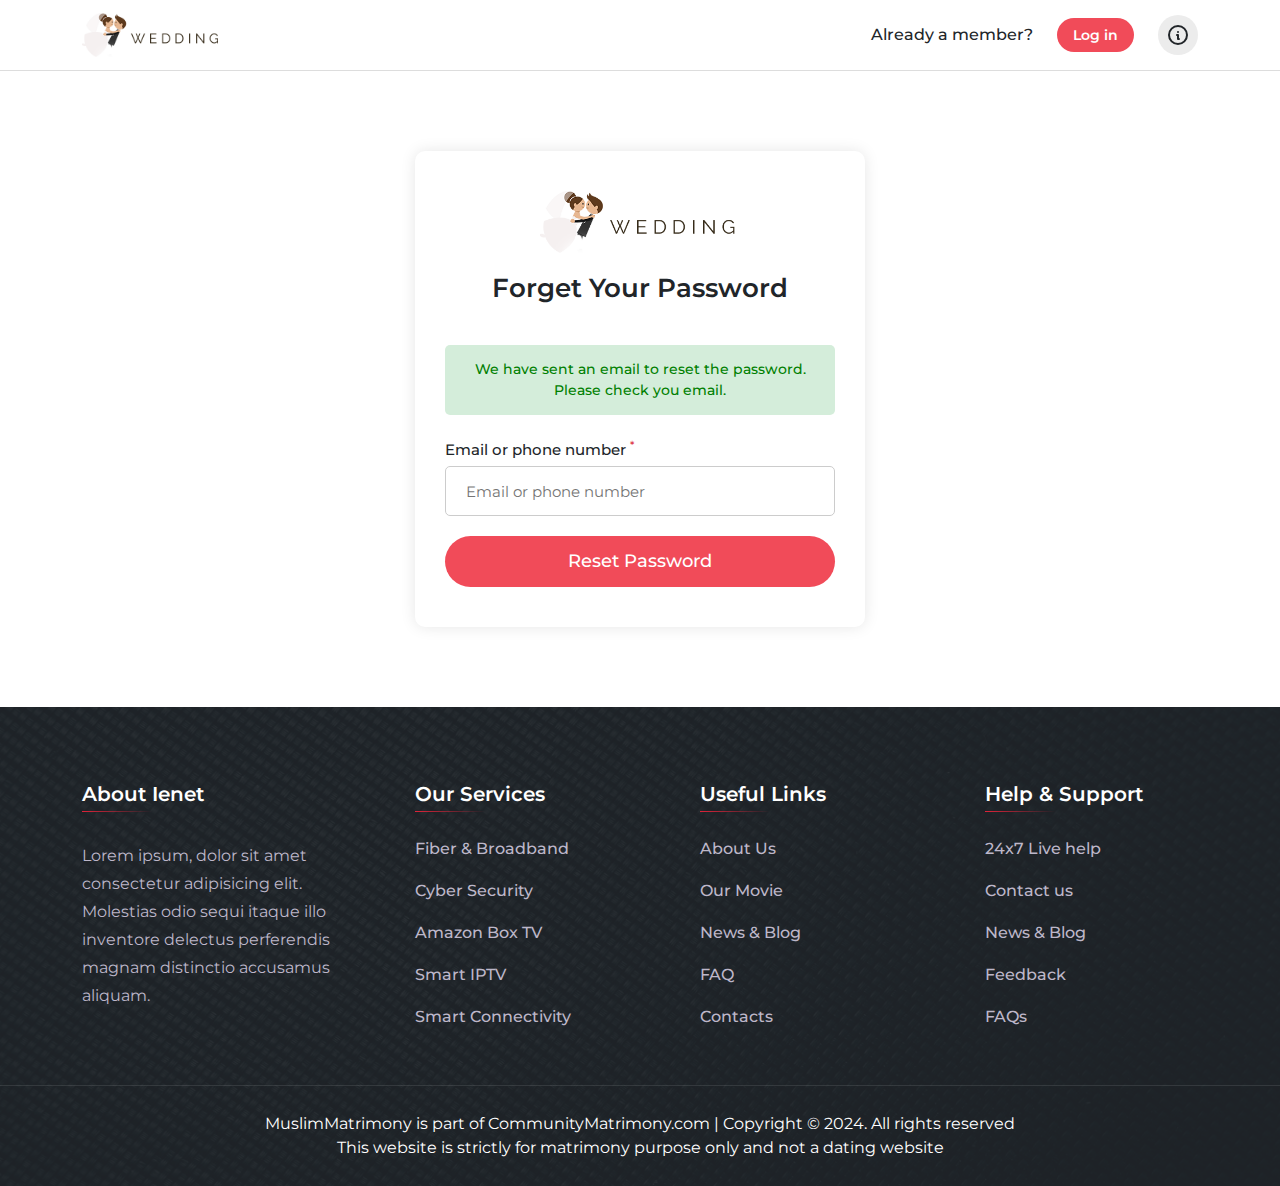
==== commit c080eae1: "responsive done" ====
--- a/forget.html
+++ b/forget.html
@@ -29,7 +29,7 @@
     <nav class="navbar navbar-expand-xl d-none d-xl-flex">
       <div class="container">
         <a class="navbar-brand" href="index.html">
-          <img src="images/logo.png" alt="logo" width="280">
+          <img src="images/logo.png" alt="logo" width="140">
         </a>
         <button class="navbar-toggler" type="button" data-bs-toggle="collapse" data-bs-target="#navbarSupportedContent"
           aria-controls="navbarSupportedContent" aria-expanded="false" aria-label="Toggle navigation">
@@ -66,10 +66,16 @@
         <div class="container">
           <div class="d-flex justify-content-between align-items-center">
             <div class="logo">
-              <a href="index-2.html"> <img src="images/logo.png" alt="logo"></a>
+              <a href="index-2.html"> <img src="images/logo.png" alt="logo" width="140"></a>
             </div>
             <div class="bars">
-              <i class="fas fa-bars"></i>
+              <svg xmlns="http://www.w3.org/2000/svg" width="24" height="24" viewBox="0 0 24 24" fill="none"
+                stroke="currentColor" stroke-width="1.5" stroke-linecap="round" stroke-linejoin="round"
+                class="icon icon-tabler icons-tabler-outline icon-tabler-menu-2">
+                <path stroke="none" d="M0 0h24v24H0z" fill="none" />
+                <path d="M4 6l16 0" />
+                <path d="M4 12l16 0" />
+                <path d="M4 18l16 0" /></svg>
             </div>
           </div>
         </div>
@@ -77,46 +83,22 @@
       <div class="mobile-menu-overlay"></div>
       <div class="mobile-menu-main">
         <div class="logo">
-          <a href="index.html"> <img src="images/logo.png" alt="logo"></a>
-        </div>
-        <div class="close-mobile-menu"><i class="fas fa-times"></i></div>
-        <div class="menu-body">
-          <div class="menu-list">
-            <ul class="list-unstyled">
-              <li class="nav-item">
-                <a class="nav-link active" aria-current="page" href="#">
-                  Consultation
-                </a>
-              </li>
-              <li class="nav-item">
-                <a class="nav-link" href="#">
-                  Health Plans
-                </a>
-              </li>
-              <li class="nav-item">
-                <a class="nav-link" href="#">
-                  Order Medicine
-                </a>
-              </li>
-              <li class="nav-item">
-                <a class="nav-link" href="#">
-                  Home Diagnostics
-                </a>
-              </li>
-              <li class="nav-item">
-                <a class="nav-link" href="#">
-                  Employers & NGOs
-                </a>
-              </li>
-              <li class="nav-item">
-                <a class="nav-link" href="#">
-                  For Doctors
-                </a>
-              </li>
-            </ul>
-          </div>
-        </div>
-        <div class="mobile-menu-action-btn pt-4">
+          <a href="index.html"> <img src="images/logo.png" alt="logo" width="140"></a>
+        </div>
+        <div class="close-mobile-menu"><svg xmlns="http://www.w3.org/2000/svg" width="24" height="24"
+            viewBox="0 0 24 24" fill="none" stroke="currentColor" stroke-width="1.5" stroke-linecap="round"
+            stroke-linejoin="round" class="icon icon-tabler icons-tabler-outline icon-tabler-x">
+            <path stroke="none" d="M0 0h24v24H0z" fill="none" />
+            <path d="M18 6l-12 12" />
+            <path d="M6 6l12 12" /></svg></div>
+        <div class="info_dropdown_boxs">
+          <h4 class="title">For Service Assistance</h4>
+          <a href="tel:7538897555">Call 7538897555 (Toll-Free)</a>
+          <hr>
+          <h4 class="title">For Payment Assistance</h4>
+          <a href="tel:7538897555">Call 7538897555 (Toll-Free)</a>
+        </div>
+        <div class="mobile-menu-action-btn pt-0">
           <a href="login.html" class="uppercase">Log in</a>
         </div>
       </div>
@@ -133,7 +115,7 @@
       <div class="container">
         <div class="login_box">
           <div class="text-center">
-            <img src="images/logo.png" alt="" width="260">
+            <img src="images/logo.png" alt="" width="200">
             <h2 class="title">Forget Your Password</h2>
           </div>
           <div class="msg_success">
@@ -181,7 +163,7 @@
               </p>
             </div>
           </div>
-          <div class="col-md-6 col-xl-3">
+          <div class="col-md-5 ms-auto col-xl-3">
             <div class="footer-widget footer-widget--links ps-xl-5">
               <h2 class="footer-widget__title">our services</h2>
               <ul class="list-unstyled footer-widget__links">
@@ -205,7 +187,7 @@
               </ul>
             </div>
           </div>
-          <div class="col-md-6 col-xl-3">
+          <div class="col-md-5 ms-auto col-xl-3">
             <div class="footer-widget footer-widget--links ps-xl-5">
               <h2 class="footer-widget__title">Help & Support</h2>
               <ul class="list-unstyled footer-widget__links">
--- a/css/style.css
+++ b/css/style.css
@@ -225,7 +225,7 @@
   position: relative;
   z-index: 999;
   width: 100%;
-  padding: 5px 0;
+  padding: 8px 0;
   border-bottom: 1px solid #ddd;
 }
 .header_area .navbar {
@@ -302,6 +302,28 @@
   opacity: 1;
 }
 
+.info_dropdown_boxs {
+  background-color: #ffffff;
+  padding: 24px;
+  cursor: auto;
+  color: #212529;
+}
+.info_dropdown_boxs .title {
+  font-size: 15px;
+  font-weight: 500;
+  margin-bottom: 7px;
+  color: #212529;
+}
+.info_dropdown_boxs a {
+  color: #5f5f5f;
+  font-size: 13px;
+  font-weight: 500;
+  color: #212529;
+}
+.info_dropdown_boxs a:hover {
+  color: #f14b59;
+}
+
 #header-fixed-height.active-height {
   display: block;
   height: 67px;
@@ -331,42 +353,23 @@
 .mobile-menu-area .mobile-topbar {
   width: 100%;
   background-color: #ffffff;
-  padding: 13px 0;
 }
 
 .mobile-menu-area .mobile-topbar .bars {
   position: relative;
-}
-
-.mobile-menu-area .mobile-topbar .bars i {
+  cursor: pointer;
+  width: 35px;
   height: 35px;
-  width: 45px;
-  color: #212529;
-  font-size: 24px;
-  text-align: center;
-  line-height: 35px;
-  border-radius: 3px;
-  cursor: pointer;
+  display: flex;
+  justify-content: center;
+  align-items: center;
+  border: 1px solid #212529;
+  border-radius: 5px;
   transition: all linear 0.2s;
 }
-
-.mobile-menu-area .mobile-topbar .icon i {
-  width: 45px;
-  height: 45px;
-  background-color: #ffffff;
-  border-radius: 50%;
-  text-align: center;
-  line-height: 45px;
-  font-size: 16px;
-  cursor: pointer;
-  transition: all linear 0.2s;
-  box-shadow: 0px 0px 10px 0px rgba(0, 0, 0, 0.1);
-}
-
-.mobile-menu-area .mobile-topbar .icon i:hover {
-  background-color: #f14b59;
-  color: #ffffff;
-  border-color: #f14b59;
+.mobile-menu-area .mobile-topbar .bars:hover {
+  background-color: #212529;
+  color: #ffffff;
 }
 
 .mobile-menu-area .mobile-menu-overlay {
@@ -397,24 +400,9 @@
 
 .mobile-menu-area .mobile-menu-main .close-mobile-menu {
   position: absolute;
-  top: 16px;
-  right: 10px;
-}
-
-.mobile-menu-area .mobile-menu-main .close-mobile-menu i {
-  width: 40px;
-  height: 40px;
-  text-align: center;
-  line-height: 40px;
-  color: #212529;
-  font-size: 17px;
+  top: 30px;
+  right: 20px;
   cursor: pointer;
-  transition: all linear 0.2s;
-  transition: all linear 0.2s;
-}
-
-.mobile-menu-area .mobile-menu-main .close-mobile-menu i:hover {
-  color: #f14b59;
 }
 
 .mobile-menu-area .mobile-menu-main .menu-body .menu-list {
@@ -1134,7 +1122,7 @@
 }
 .footer_area .overlay {
   background-color: rgba(33, 37, 41, 0.9);
-  margin-top: 100px;
+  margin-top: 80px;
   padding-top: 80px;
 }
 
@@ -1525,6 +1513,9 @@
 }
 
 /* search result area start */
+.search_result_area {
+  padding-top: 80px;
+}
 .search_result_area select {
   height: 45px;
   width: 100%;
@@ -1622,6 +1613,8 @@
   border-radius: 50%;
   border: 1px solid #ccc;
   cursor: pointer;
+  position: relative;
+  top: -2px;
 }
 
 .search_result_area .left_filter .form-check label {
--- a/css/responsive.css
+++ b/css/responsive.css
@@ -1,515 +1,352 @@
-@media (min-width: 1400px) and (max-width: 1799.98px) {
-  .dashboard_area .content_body .left_content .check_doctor_item .see_btn a {
-    margin-left: 18px;
-  }
-  .dashboard_area .content_body .left_content .check_doctor_item {
-    display: flex;
-    align-items: center;
-    gap: 24px;
-    background-color: #F4F9FD;
-    border-radius: 10px;
-    padding: 20px;
-    flex-direction: column;
-  }
-  .video_call_area {
-    max-width: 90%;
+@media (max-width: 1399.98px) {
+  .testimonial_area .testimonial_item .image {
+    width: 185px;
+    height: 185px;
+  }
+
+  .videos_area .main .video_item:nth-child(2n+1) {
+    height: 399px;
+  }
+
+  .videos_area .main .video_item.moved-up {
+    margin-top: -149px;
   }
 }
-@media (max-width: 1399.98px) {
-  .header_area .navbar-nav .nav-item .nav-link {
-    font-size: 14px;
-  }
-  .header_area .login_btn {
-    margin-left: 10px;
-  }
-  .single_specialities_area .right_info .item .image {
-    display: flex;
-    gap: 24px;
-    flex-direction: column;
-  }
-  .banner_area .banner_item .banner_title {
-    padding-right: 0;
-  }
-  .banner_area .banner_item .text {
-    max-width: 70%;
-    padding-left: 80px;
-  }
-  .banner_area .banner_item .banner_title {
-    font-size: 53px;
-    line-height: 74px;
-  }
-  .banner_area .banner_item .banner_des {
-    font-size: 20px;
-    font-weight: 400;
-    line-height: 35px;
-  }
-  .why_use .about-content {
-    padding-right: 80px;
-  }
-  .section_title .title {
-    font-size: 42px;
-  }
-  .just_few_steps_content {
-    padding-left: 80px;
-  }
-  .qr_banner_area .overlay .text .title {
-    font-size: 29px;
-    margin-bottom: 32px;
-  }
-  .login_area .form {
-    margin-left: 0;
-  }
-  .dashboard_area .content_body .left_content .top_banner .text p a {
-    margin-left: 15px;
-    position: relative;
-    z-index: 99;
-  }
-  .dashboard_area .content_body .right_content .specilities_list .specialities_item {
-    padding-left: 14px;
-  }
-  .dashboard_area .content_body .right_content .specilities_list .specialities_item .text {
+
+@media (max-width: 1199.98px) {
+  .banner_area .text .title {
+    font-size: 52px;
+    font-weight: 700;
+    margin-bottom: 16px;
+    color: #ffffff;
+  }
+
+  .slideshow .item {
+    height: 600px;
+  }
+
+  .slideshow .item .item_text {
+    padding-bottom: 102px;
+    padding-top: 133px;
+  }
+
+  p {
     font-size: 15px;
   }
-  .dashboard_area .content_body .left_content .check_doctor_item .see_btn a {
-    font-size: 13px;
-    margin-left: 10px;
-  }
-  .video_call_area {
-    max-width: 100%;
-  }
-}
-@media (max-width: 1199.98px) {
-  .header_area {
-    padding: 0;
-  }
-  .footer_area .col_label::before {
-    display: none;
-  }
-  .footer_area .apps .title {
-    font-size: 22px;
-    line-height: 27px;
-  }
-  .footer_area .footer_widget a {
-    font-size: 17px;
-  }
-  .footer_area .contact li a {
-    font-size: 17px;
-  }
-  p {
-    font-size: 17px;
-  }
-  .single_specialities_area .filter_sidebar {
+
+  .features_area .features_item {
+    padding: 24px;
+  }
+
+  .project_details_area_page .project_details .middle_image .image_item:nth-child(2) {
+    width: 48.86%;
+  }
+
+  .videos_area .main .video_item:nth-child(2n+1) {
+    height: 334px;
+  }
+
+  .videos_area .main .video_item.moved-up {
+    margin-top: -84px;
+  }
+
+  .search_result_area .left_filter_search {
     position: fixed;
     top: 0;
+    left: 0;
+    z-index: 999;
+    background-color: #fff;
+    width: 320px;
+    left: -320px;
+    transition: all linear 0.2s;
+    height: 100%;
+    padding: 20px;
+    overflow-y: auto;
+    box-shadow: 7px 0px 15px rgba(0, 0, 0, 0.1);
+  }
+
+  .show.left_filter_search {
+    left: 0 !important;
+  }
+
+  .search_result_area .left_filter {
+    position: static;
+  }
+
+  .profile_search_mobile button {
+    border-radius: 5px;
+    background-color: #000;
+    border: 0;
+    color: #fff;
+    display: flex;
+    justify-content: center;
+    padding: 8px 20px;
+    align-items: center;
+    font-size: 14px;
+    font-weight: 500;
+  }
+
+  .profile_search_mobile button:hover {
+    background-color: #F14B59;
+  }
+
+  .search_result_area {
+    padding-top: 40px;
+  }
+
+  .bread_crumb_area {
+    padding: 60px 0;
+  }
+
+  .bread_crumb_area .title {
+    font-size: 30px;
+  }
+}
+
+@media (max-width: 991.98px) {
+
+  .banner_area .text .title {
+    font-size: 42px;
+  }
+
+  .banner_area .form .main {
+    display: block;
+  }
+
+  .banner_area .form .main .buttons {
+    width: 100%;
+    margin-top: 20px;
+  }
+
+  .banner_area .form .main .buttons button {
+    width: 100%;
+  }
+
+  .search_area .main .buttons button {
+    width: 100%;
+  }
+
+  .slideshow .item {
+    height: 629px;
+  }
+
+  .search_area .main {
+    display: block;
+  }
+
+  .search_area .main .buttons {
+    margin-top: 20px;
+    text-align: center;
+  }
+
+  .app_area .text .section_title {
+    text-align: center !important;
+    margin-top: 40px;
+  }
+
+  .app_area .text {
+    text-align: center;
+  }
+
+  .app_area .text ul li {
+    list-style: none;
+  }
+
+  .videos_area .main .video_item:nth-child(2n+1) {
+    height: 249px;
+  }
+
+  .videos_area .main .video_item:nth-child(2n) {
+    height: 165px;
+  }
+
+  .videos_area .main {
+    gap: 12px;
+  }
+
+  .videos_area .main .video_item .overlay .vidplay {
+    width: 80px;
+    height: 51px;
+    font-size: 20px;
+  }
+
+}
+
+@media (max-width: 767.98px) {
+
+  .videos_area .main {
+    display: flex;
+    flex-direction: column;
+  }
+
+  .videos_area .main .video_item:nth-child(2n) {
+    height: unset;
+  }
+
+  .videos_area .main .video_item:nth-child(2n+1) {
+    height: unset;
+  }
+
+  .videos_area .main .video_item.moved-up {
+    margin-top: 0;
+  }
+
+  .slideshow .item {
+    height: 846px;
+  }
+
+  .slideshow .item .item_text {
+    padding-bottom: 60px;
+    padding-top: 60px;
+  }
+
+  .slideshow .item {
+    height: 696px;
+  }
+
+  .banner_area .text .title {
+    font-size: 34px;
+  }
+
+  .search_area .main .fields .input_groups label.opacity-0 {
+    display: none;
+  }
+
+  .footer_area {
+    text-align: center;
+  }
+
+  .footer-widget__title {
+    display: inline-block;
+  }
+
+  .main-footer__copyright {
+    font-size: 14px;
+  }
+
+  .footer-widget__info li,
+  .footer-widget__links li {
+    font-size: 15px;
+  }
+
+  .search_result_area .profile_list .list_item {
+    flex-direction: column;
+    gap: 24px;
+  }
+}
+
+@media (max-width: 575.98px) {
+  .banner_area .text p {
+    padding-bottom: 1px;
+    margin-bottom: 10px;
+    font-size: 16px;
+  }
+
+  .banner_area .text .title {
+    font-size: 30px;
+  }
+
+  .slideshow .item {
+    height: 712px;
+  }
+
+  .section_title {
+    font-size: 28px;
+  }
+
+  .features_area {
+    padding: 60px 0;
+  }
+
+  .search_area {
+    padding: 60px 0;
+  }
+
+  .testimonial_area .testimonial_item .image {
+    width: 154px;
+    height: 154px;
+  }
+
+  .profile_area {
+    margin-top: 60px;
+  }
+
+  .testimonial_area {
+    padding: 60px 0;
+    margin-top: 60px;
+  }
+
+  .app_area {
+    margin-top: 60px;
+  }
+
+  .browse_profile_area {
+    margin-top: 60px;
+    padding: 60px 0;
+  }
+
+  .browse_profile_area .nav-pills {
+    gap: 15px;
+  }
+
+  .browse_profile_area .nav-pills .nav-link {
+    margin: 0;
+  }
+
+  .videos_area {
+    padding-top: 60px;
+  }
+
+  .matchmaking_area {
+    padding: 60px 0;
+  }
+
+  .matchmaking_area .item ul img {
+    width: 100%;
+  }
+
+  .footer_area .overlay {
+    margin-top: 60px;
+    padding-top: 60px;
+  }
+
+  .matchmaking_area {
+    padding: 60px 0;
+    margin-top: 60px;
+  }
+
+  .bread_crumb_area .title {
+    font-size: 24px;
+  }
+
+  .bread_crumb_area {
+    padding: 45px 0;
+  }
+
+  .search_result_area .left_filter_search {
+    width: 300px;
     left: -300px;
-    z-index: 999;
-    width: 300px;
-    height: 100%;
-    overflow-y: scroll;
-    transition: all linear 0.3s;
-  }
-  .mobile_filter_option {
-    background-color: #19CE67;
-    color: #fff;
-    border-radius: 5px;
+  }
+
+  .search_result_area .left_filter .accordion-button {
     font-size: 15px;
-    font-weight: 500;
-    text-transform: uppercase;
-    border: 0;
-    padding: 6px 12px;
-  }
-  .mobile_filter_option:hover {
-    background-color: #222;
-  }
-  .mobile_filter_option svg {
-    margin-right: 2px;
+  }
+
+  .search_result_area .profile_list .list_item .image {
+    margin-right: 0;
+    width: 100%;
+    overflow: hidden;
+    flex: 0 0 auto;
+    height: auto;
     position: relative;
-    top: 0px;
-  }
-  .filter_sidebar.active {
-    left: 0 !important;
-  }
-  .specialities_details_area .profile_main .consultation {
-    margin-top: 24px;
-  }
-  .specialities_details_area .profile_tabs_info .info_blocks .short_info .main {
-    grid-template-columns: unset;
-  }
-  .banner_area .servicer_main {
-    grid-template-columns: repeat(3, 1fr);
-    margin-top: 0;
-    padding-top: 80px;
-  }
-  .why_use .about-content {
-    padding: 30px;
-  }
-  .just_few_steps_content {
-    padding: 30px;
-  }
-  .section_title .title {
-    font-size: 35px;
-  }
-  .main_tabs .col-lg-5 {
-    align-self: center;
-  }
-  .mobile-menu-area .mobile-topbar {
-    width: 100%;
-    background-color: #ffffff;
-    padding: 13px 0;
-    border-bottom: 1px solid #ddd;
-  }
-  .login_area {
-    padding: 60px 0;
-  }
-  .login_area .form {
-    margin-left: 0;
-    margin-top: 30px;
-  }
-  #header-fixed-height.active-height {
-    height: 62px;
-  }
-  .dashboard_area aside {
-    left: -275px;
-    background-color: #fff;
-    transition: all linear 0.2s;
-  }
-  .dashboard_area .content_body {
-    padding-left: 24px;
-  }
-  .dashboard_area .content_body .left_content .check_doctor_item .left .text .n_title {
-    font-size: 14px;
-  }
-  .dashboard_area .content_body .right_content .video_content .video_thumb {
-    height: 328px;
-  }
-  .dashboard_area .top_header .right_option .search {
-    width: 349px;
-  }
-  .dash_sidebar_control {
-    background-color: transparent;
-    border: 0;
-  }
-  .dash_sidebar_control svg {
-    width: 27px;
-    height: 27px;
-  }
-  .show_sidebar {
-    left: 0 !important;
-  }
-}
-@media (max-width: 991.98px) {
-  .specialities_details_area .profile_main .profile {
-    gap: 24px;
-  }
-  .specialities_details_area .profile_main .profile .image {
-    height: 336px;
-  }
-  .banner_area .banner_item .text {
-    max-width: 100%;
-    padding: 0 80px;
-  }
-  .banner_area .banner_item {
-    padding: 100px 0;
-    padding-bottom: 100px;
-  }
-  .banner_area .banner_item .banner_title {
-    font-size: 43px;
-    line-height: 63px;
-    padding-bottom: 20px;
-  }
-  .banner_area .banner_item .banner_des {
-    font-size: 18px;
-    font-weight: 400;
-    line-height: 29px;
-  }
-  .when_to_use_area {
-    padding: 0;
-  }
-  .when_to_use_area .image {
-    margin-top: 0;
-  }
-  .when_to_use_area .info_main {
-    margin-top: 50px;
-  }
-  .when_to_use_area .info_main .info_item + .info_item {
-    margin-top: 40px;
-  }
-  .easy_steps_feel_better_area .main_tabs .image {
-    max-width: 511px;
-    margin-left: unset;
-    margin-top: 0;
-    margin: 0 auto;
-  }
-  .easy_steps_feel_better_area .section_title {
-    margin-bottom: 0;
-  }
-  .easy_steps_feel_better_area .main_tabs .info_item {
-    margin-top: 40px;
-  }
-  .qr_banner_area .overlay .text {
-    text-align: center;
-  }
-  .qr_banner_area .overlay .text p {
-    max-width: 100%;
-    margin-bottom: 30px;
-  }
-  .image.d-flex.align-items-center.gap-4.justify-content-end {
-    justify-content: center !important;
-  }
-  .login_area .main .item .text {
-    font-size: 16px;
-    line-height: 22px;
-  }
-  .dashboard_area .top_header .right_option .doctor .doctor_btn {
-    display: none;
-  }
-  .dashboard_area .top_header .right_option .search {
-    width: 307px;
-  }
-  .dashboard_area .top_header .right_option .profile .user_profile {
-    padding-right: 0;
-  }
-  .dashboard_area .top_header {
-    padding: 12px 24px !important;
-  }
-  .logo_part {
-    border-bottom: 1px solid #ddd;
-    padding-bottom: 8px;
-    margin-bottom: 10px;
-  }
-  .dashboard_area aside {
-    top: 76px;
-  }
-}
-@media (max-width: 767.98px) {
-  .specialities_area .top_title .title {
-    font-size: 26px;
-  }
-  .specialities_area .top_title {
-    margin-bottom: -30px;
-  }
-  .footer_area .footer_widget {
-    padding-top: 0;
-  }
-  .footer_area {
-    padding: 80px 0 20px 0;
-  }
-  .specialities_area {
-    padding-top: 70px;
-    padding-bottom: 70px;
-  }
-  .pagination-area .page-numbers {
-    width: 40px;
-    height: 40px;
-    line-height: 40px;
-  }
-  .specialities_details_area .profile_main .profile {
-    gap: 35px;
-    flex-direction: column;
-  }
-  .banner_area .icons {
-    display: none !important;
-  }
-  .banner_area .banner_item .text {
-    max-width: 100%;
-    padding: 0;
-  }
-  .banner_area .servicer_main {
-    grid-template-columns: repeat(2, 1fr);
-  }
-  .just_few_steps {
-    padding-top: 40px;
-    padding-bottom: 40px;
-  }
-  .easy_steps_feel_better_area .main_tabs .left .num {
-    width: 50px;
-  }
-  .easy_steps_feel_better_area .main_tabs .info_item .right {
-    margin-left: 24px;
-  }
-  .section_title .title {
-    font-size: 30px;
-    line-height: 42px;
-  }
-  .plans_area .bottom_info {
-    gap: 14px;
-    padding: 20px;
-    flex-direction: column;
-  }
-  .plans_area .bottom_info {
-    text-align: center;
-  }
-  .contact_form_area .contact_form .section_title p {
-    font-size: 16px;
-  }
-  .contact_form_area .contact_form {
-    padding: 40px 20px;
-  }
-  .qr_banner_area {
-    margin-top: 60px;
-  }
-  .faq_area .accordion-item .accordion-header .accordion-button {
-    font-size: 16px;
-  }
-  .top_header .logo {
-    display: none;
-  }
-  .dashboard_area .top_header .right_option {
-    gap: 7px;
-  }
-  .dashboard_area .top_header .right_option .profile .user_profile span {
-    display: none;
-  }
-  .dashboard_area .top_header .right_option .profile .notification {
-    display: none;
-  }
-  .video_call_area .call_video {
-    padding: 10px;
-  }
-}
-@media (max-width: 575.98px) {
-  .mobile_filter_option {
-    margin-bottom: 15px;
-  }
-  .single_specialities_area .right_info .top_title {
-    text-align: center;
-  }
-  .specialities_details_area .profile_main .profile .image {
-    height: unset;
-    width: 100%;
-  }
-  .specialities_details_area .profile_main .profile {
-    padding: 20px;
-  }
-  .specialities_details_area .profile_main .info_tabs .nav-link {
-    gap: 5px;
-    padding: 16px 14px;
-  }
-  .banner_area .banner_item .banner_title {
-    font-size: 32px;
-    line-height: 45px;
-    padding-bottom: 20px;
-  }
-  .banner_area .servicer_main {
-    grid-template-columns: repeat(1, 1fr);
-  }
-  .banner_area .download_app p {
-    font-size: 19px;
-    line-height: 28px;
-  }
-  .banner_area .download_app {
-    padding: 60px 0;
-  }
-  .banner_area {
-    padding-top: 0;
-    padding-bottom: 0;
-  }
-  .why_use .about-content {
-    padding: 15px;
-  }
-  .just_few_steps_content {
-    padding: 15px;
-  }
-  .when_to_use_area .info_main .info_item p {
-    font-size: 16px;
-  }
-  .easy_steps_feel_better_area {
-    padding: 60px 0;
-  }
-  .easy_steps_feel_better_area .main_tabs .info_item {
-    margin-top: 40px;
-    flex-direction: column;
-    gap: 15px;
-  }
-  .section_title p {
-    font-size: 16px;
-  }
-  .main_doctime_service {
-    padding-top: 60px;
-    padding-bottom: 60px;
-    margin-top: 60px;
-  }
-  .available_specialties_aera {
-    padding-top: 60px;
-  }
-  .qr_banner_area .overlay {
-    padding: 60px 0;
-  }
-  .qr_banner_area .overlay .text .title {
-    font-size: 26px;
-  }
-  .faq_area {
-    padding-top: 60px;
-  }
-  .faq_area .accordion-item .accordion-header .accordion-button {
-    padding: 22px;
-  }
-  .contact_form_area {
-    margin-top: 60px;
-  }
-  .login_area .form .title {
-    font-size: 26px;
-  }
-  .login_area .form p {
-    margin-bottom: 15px;
-    font-size: 15px;
-    line-height: 22px;
-  }
-  .login_area .form .button_groups .or {
-    margin-top: 10px;
-    display: block;
-  }
-  .login_area .info .title {
-    font-size: 23px;
-  }
-  .otp_input_groups .input_field input {
-    height: 36px;
-    padding: 0 3px;
-    font-size: 16px;
-  }
-  .otp_input_groups {
-    gap: 8px;
-  }
-  .login_area .form {
-    margin-left: 0;
-    margin-top: 0;
-  }
-  .dashboard_area .top_header .right_option .search {
-    width: 217px;
-  }
-  .dashboard_area .content_body .left_content .top_banner .text p a {
-    margin-left: 0;
-    margin-top: 15px;
-  }
-  .dashboard_area .content_body .left_content .top_banner .image {
-    right: -68px;
-  }
-  .dashboard_area .content_body .left_content .top_banner {
-    padding-bottom: 20px;
-  }
-  .dashboard_area .content_body .left_content .check_doctor_item {
-    gap: 10px;
-    flex-direction: column;
-  }
-  .dashboard_area .content_body .left_content .check_doctor_item .see_btn {
-    margin-left: 50px;
-    flex: 0 0 auto;
-  }
-  .video_call_area .call_action .call_btn {
-    transform: scale(0.8);
-  }
-  .dashboard_area .content_body {
-    padding: 12px;
-  }
-  .video_call_area .call_action .call_btn {
-    transform: scale(0.9);
-  }
-  .video_call_area .call_action {
-    gap: 4px;
-  }
-  .video_call_area .call_action .close_call {
-    transform: scale(0.6);
-  }
-}
-
-/*# sourceMappingURL=responsive.css.map */
+  }
+
+  .login_area .login_box {
+    margin-top: 60px;
+    padding: 40px 24px;
+  }
+
+  .login_area .login_box .title {
+    font-size: 24px;
+  }
+}